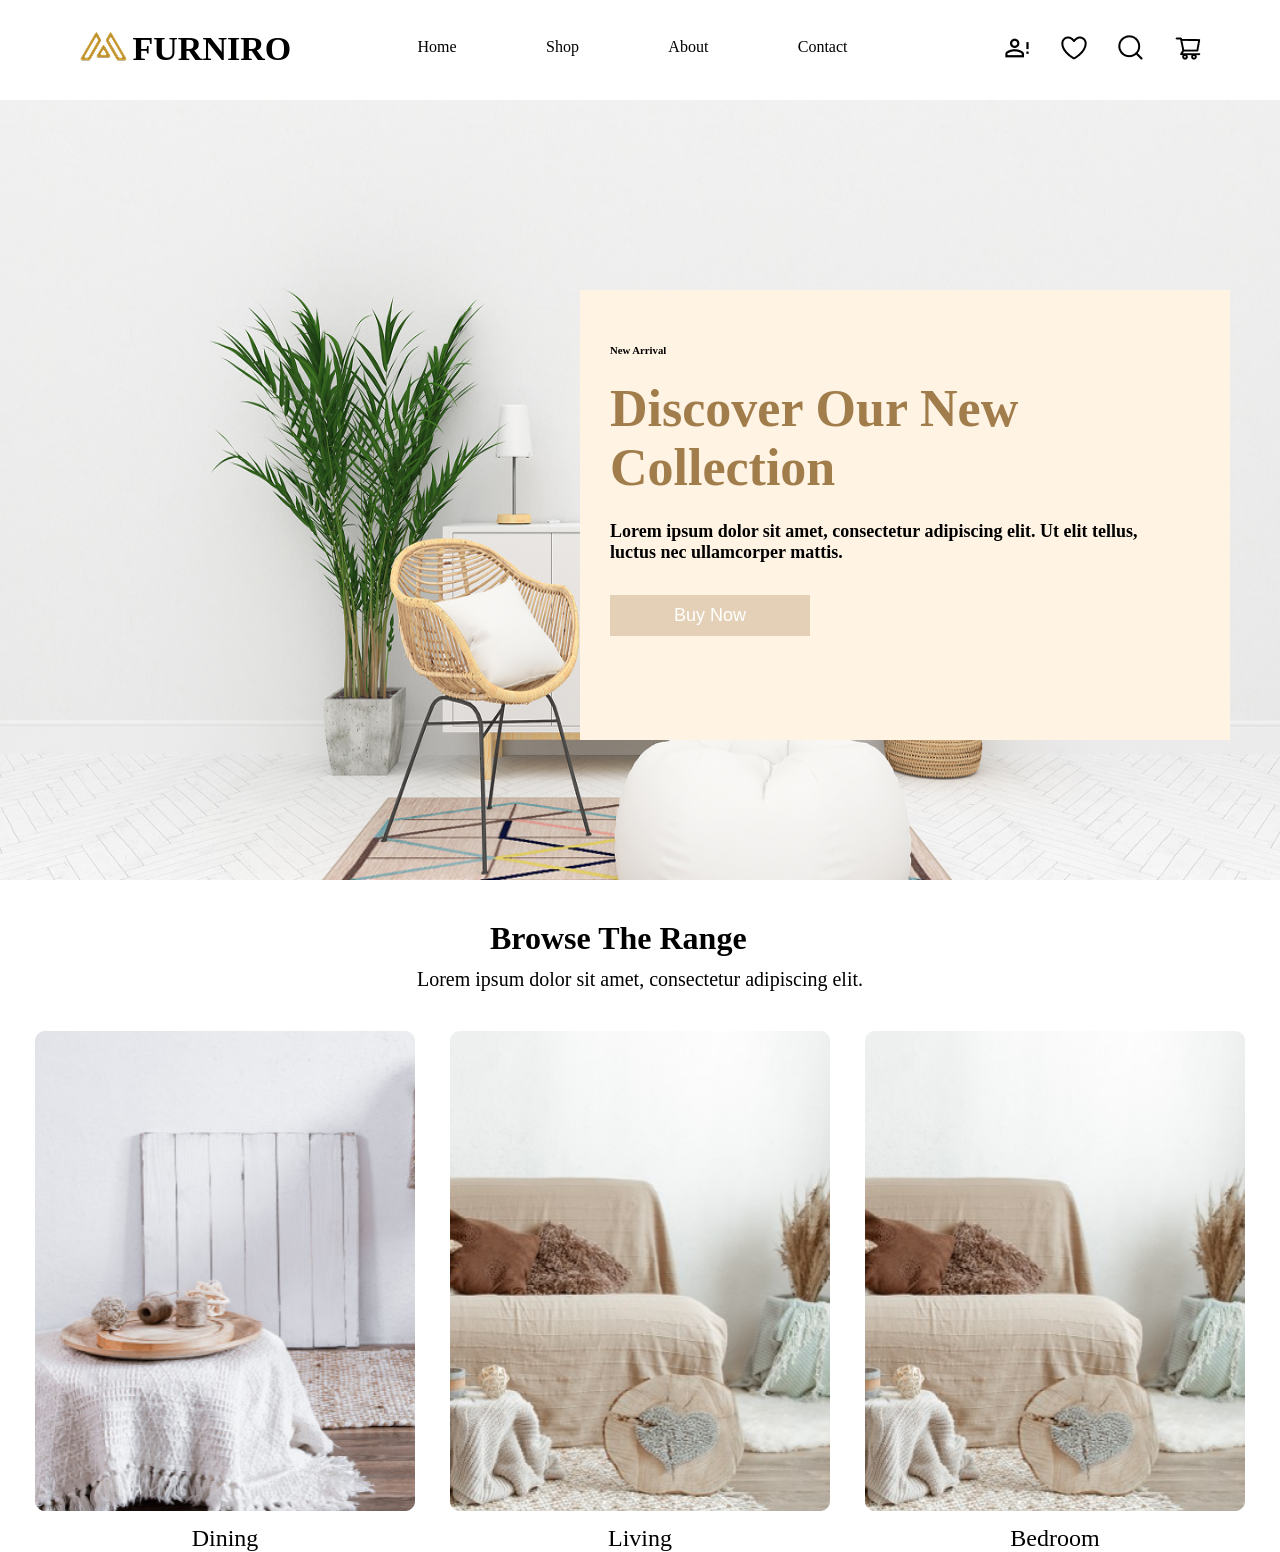
==== index.html @ bf7f3bc3 "E commerce website" ====
<!DOCTYPE html>
<html lang="en">
<head>
    <meta charset="UTF-8">
    <meta name="viewport" content="width=device-width, initial-scale=1.0">
    <title>E-Commerce Website</title>
    <link rel="stylesheet" href="./style.css">
    <script defer src="./app.js"></script>
</head>
<body>
    <header>
        <div class="header_container">
        <div class="header_div">
            <div class="header_logo">
                <img src="./images/header_logo.png" alt="logo">
            </div><!--header_logo-->
            <h3 class="header_text">FURNIRO</h3><!--header_text-->
        </div> <!--header_div-->
        <div class="header_ul">
            <ul class="header_ul">
                <li class="header_li">Home</li>
                <li class="header_li">Shop</li>
                <li class="header_li">About</li>
                <li class="header_li">Contact</li>
            </ul>
        </div><!--header_ul-->
        <div class="header_icon">
            <span><img src="./images/header_contact.png" alt="contact" class="icons"></span>
            <span><img src="./images/header_heart.png" alt="heart" class="icons"></span>
            <span><img src="./images/header_search.png" alt="search" class="icons"></span>
            <span><img src="./images/header_cart.png" alt="cart" class="icons"></span>
        </div><!--headericon-->
        </div><!--header_container-->
    </header>
    <div class="hero_container">
        <div class="hero_image">
            <img src="./images/hero_image.png" alt="hero_image" class="hero_img">
        </div>
        <div class="hero_container2">
            <div class="hero_text">
            <h6 class="hero_h6">New Arrival</h6>
            <h1 class="hero_h1">Discover Our New Collection</h1>
            <h3 class="hero_h3">Lorem ipsum dolor sit amet, consectetur adipiscing elit. Ut elit tellus, luctus nec ullamcorper mattis.</h3>
            <button class="hero_button">Buy Now</button>
        </div><!--hero_text-->
        </div><!--hero_container2-->
    </div>
    <div class="hero_text2">
    <h2 class="hero_h2">Browse The Range</h2>
    <p class="hero_p">Lorem ipsum dolor sit amet, consectetur adipiscing elit.</p>
    </div><!--hero_text2-->
    <div class="card_container">
        <div class="cards">
            <img src="./images/Mask Group.png" alt=""class="card">
            <div class="img_text">Dining</div>
        </div>
        <div class="cards">
            <img src="./images/Image-living room.png" alt="" class="card">
            <div class="img_text">Living</div>
        </div>
        <div class="cards">
            <img src="./images/Image-living room.png" alt="" class="card">
            <div class="img_text">Bedroom</div>
        </div>
    </div>
</body>
</html>
---- style.css ----
*{
    padding: 0px;
    margin: 0px;
    box-sizing: border-box;
}
/* header section */
.header_container{
    width: 100%;
    height: 100px;
    /* background-color: aqua; */
    display: flex;
    align-items: center;
    justify-content: space-around;

}
.header_div{
    width: 185px;
    height: 41px;
    display: flex;
    gap: 5px;
}
.header_logo{
    width: 50px;
    height: 32px;
}
.header_text{
    font-size: 34px;
    font-weight: bold;
}
.header_ul{
    width: 430px;
    height: 24px;
    display: flex;
    justify-content: space-between;
    list-style: none;
    font-size: 16px;
    cursor: pointer;
}
.header_icon{
    width: 200px;
    display: flex;
    justify-content: space-between;
}
.icons{
    width: 28px;
    height: 28px;
    cursor: pointer;
}
/* hero_section */
.hero_container{
    position: relative;
    width: 100%;
    height: 820px;
}
.hero_img{
    width: 100%;
    height: 780px;
    object-fit: fill;
}
.hero_container2{
    position: absolute;
    width: 650px;
    height: 450px;
    background-color: #FFF3E3;
    bottom: 180px;
    right: 50px;
}
.hero_text{
    width: 560px;
    height: 400px;
    display: flex;
    flex-direction: column;
    justify-content: space-evenly;
    padding: 30px;
}
.hero_h3{
    font-size: 3px;
    width: 559px;
    height: 127px;
}
.hero_h1{
    font-size: 52px;
    font-weight: bold;
    color: rgb(162, 125, 76);
}
.hero_h3{
    width: 530px;
    height: 51px;
    font-size: 18px;
}
.hero_button{
    width: 200px;
    padding: 10px;
    background-color: rgba(162, 125, 76,0.3);
    color: #FFF;
    font-size: 18px;
    border: none;

}
.hero_text2{
    display: flex;
    flex-direction: column;
    align-items: center;
    justify-content: center;
}
.hero_h2{
    width: 300px;
    height: 48px;
    font-size: 32px;
    font-weight: bold;
}
.hero_p{
    font-size: 20px;
}
/* card_section */
.card_container{
    display: flex;
    justify-content: space-evenly;
    padding-top: 40px;
}
.card{
    width: 380px;
    height: 480px;
}
.cards{
    text-align: center;
}
.img_text{
    margin-top: 10px;
    font-size: 24px;
    font-weight: lighter;
}
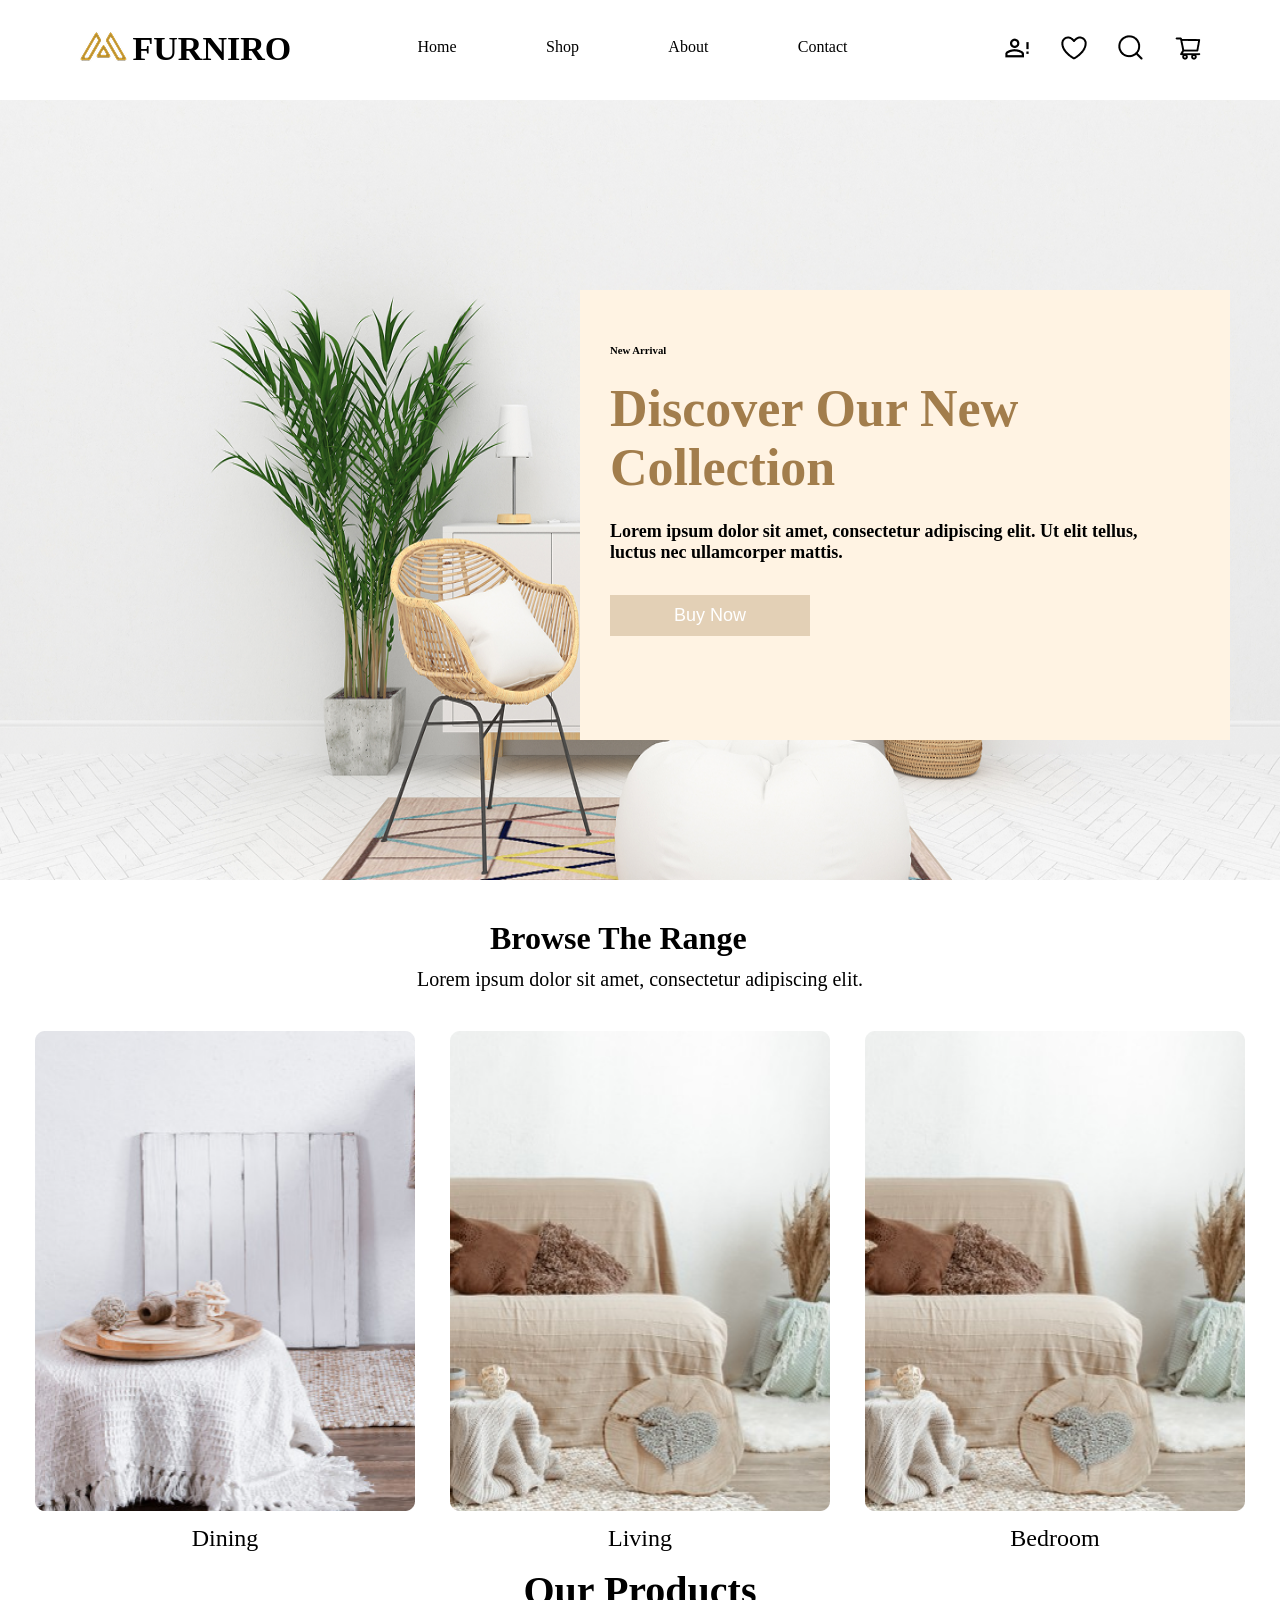
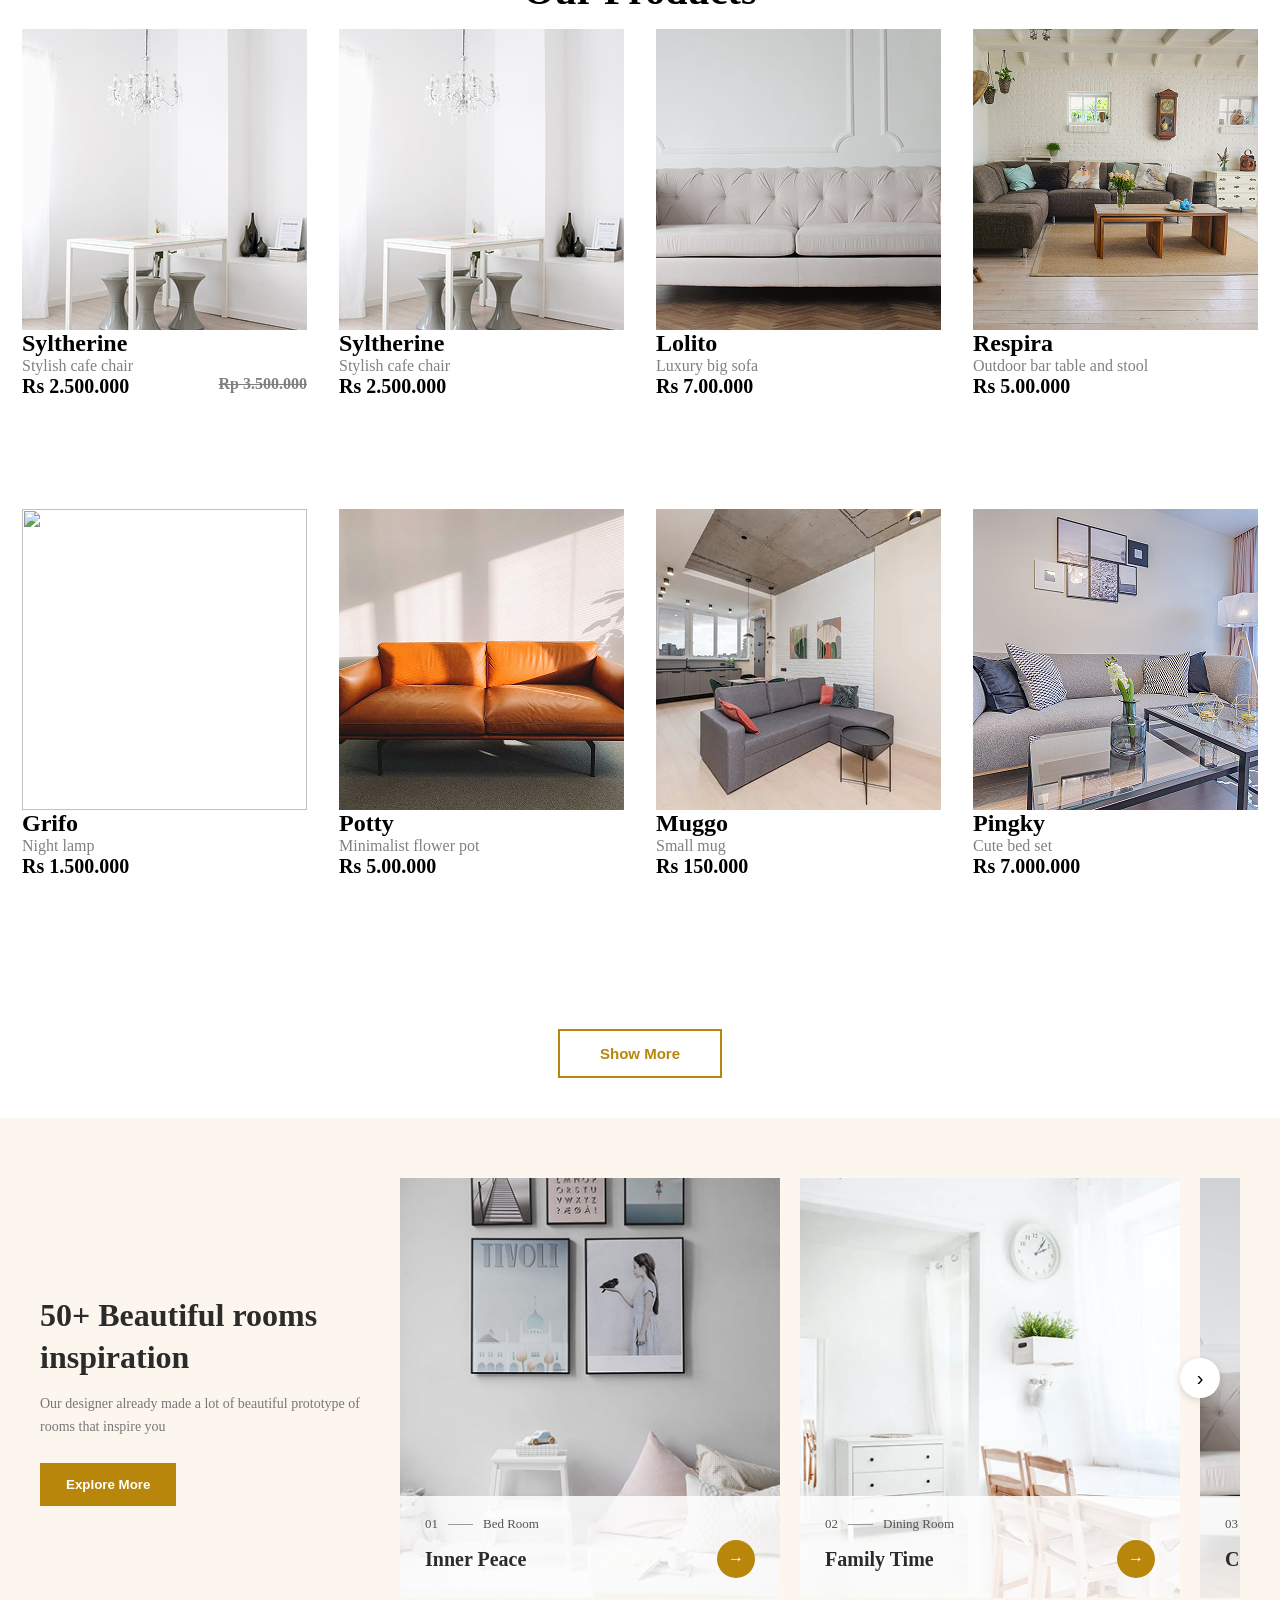
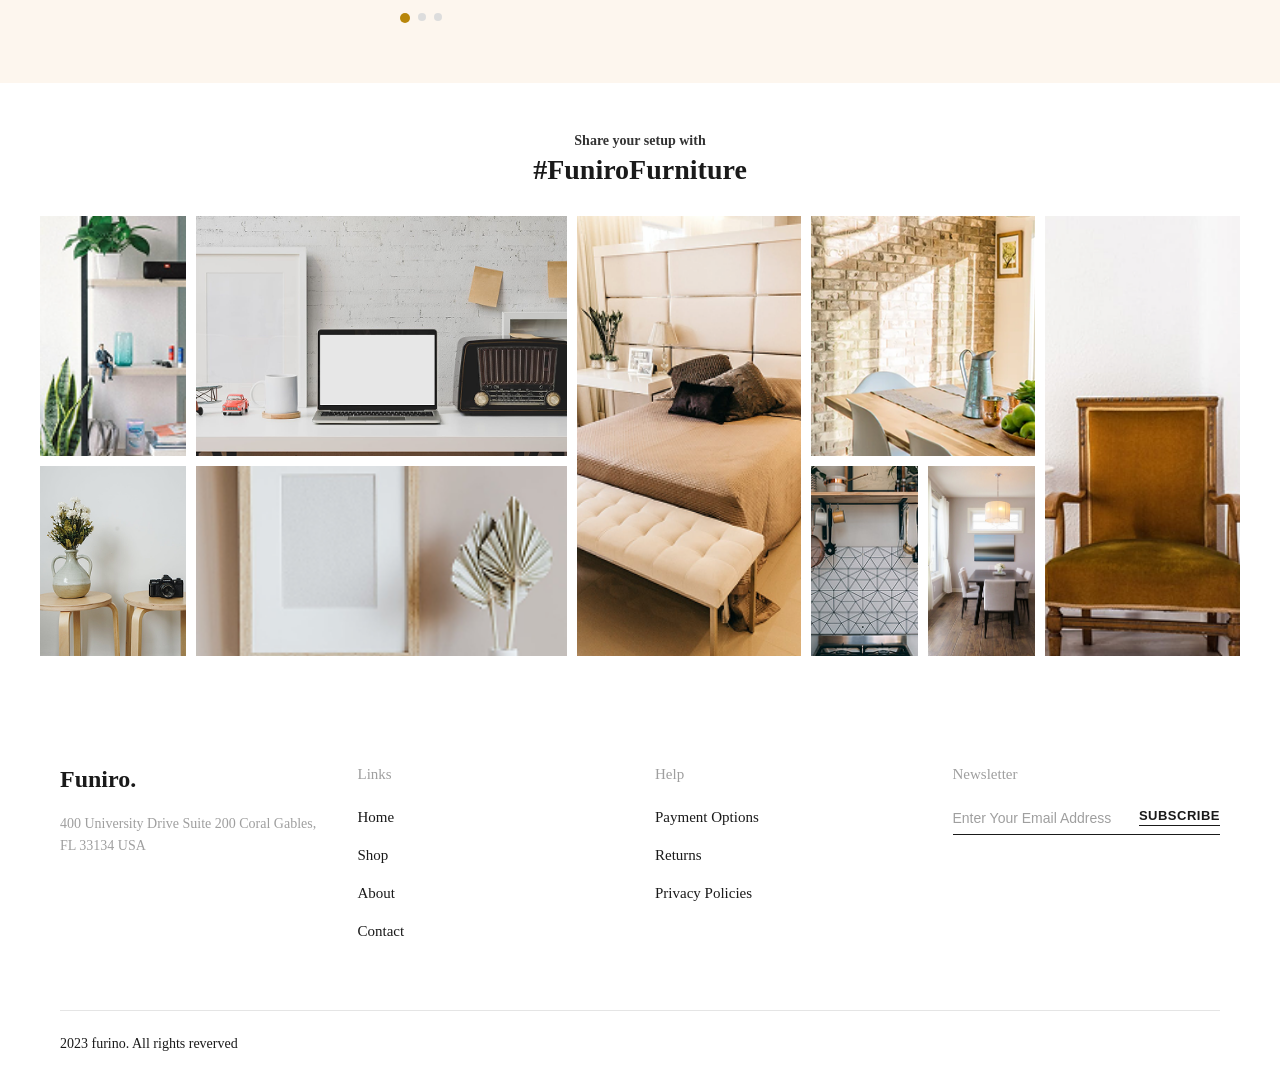
==== commit 16b76cdf: "E commerce website" ====
--- a/index.html
+++ b/index.html
@@ -1,35 +1,38 @@
 <!DOCTYPE html>
 <html lang="en">
+
 <head>
     <meta charset="UTF-8">
     <meta name="viewport" content="width=device-width, initial-scale=1.0">
     <title>E-Commerce Website</title>
     <link rel="stylesheet" href="./style.css">
+    <link rel="stylesheet" href="https://cdnjs.cloudflare.com/ajax/libs/font-awesome/7.3.0/css/all.min.css">
     <script defer src="./app.js"></script>
 </head>
+
 <body>
     <header>
         <div class="header_container">
-        <div class="header_div">
-            <div class="header_logo">
-                <img src="./images/header_logo.png" alt="logo">
-            </div><!--header_logo-->
-            <h3 class="header_text">FURNIRO</h3><!--header_text-->
-        </div> <!--header_div-->
-        <div class="header_ul">
-            <ul class="header_ul">
-                <li class="header_li">Home</li>
-                <li class="header_li">Shop</li>
-                <li class="header_li">About</li>
-                <li class="header_li">Contact</li>
-            </ul>
-        </div><!--header_ul-->
-        <div class="header_icon">
-            <span><img src="./images/header_contact.png" alt="contact" class="icons"></span>
-            <span><img src="./images/header_heart.png" alt="heart" class="icons"></span>
-            <span><img src="./images/header_search.png" alt="search" class="icons"></span>
-            <span><img src="./images/header_cart.png" alt="cart" class="icons"></span>
-        </div><!--headericon-->
+            <div class="header_div">
+                <div class="header_logo">
+                    <img src="./images/header_logo.png" alt="logo">
+                </div><!--header_logo-->
+                <h3 class="header_text">FURNIRO</h3><!--header_text-->
+            </div> <!--header_div-->
+            <div class="header_ul">
+                <ul class="header_ul">
+                    <li class="header_li">Home</li>
+                    <li class="header_li">Shop</li>
+                    <li class="header_li">About</li>
+                    <li class="header_li">Contact</li>
+                </ul>
+            </div><!--header_ul-->
+            <div class="header_icon">
+                <span><img src="./images/header_contact.png" alt="contact" class="icons"></span>
+                <span><img src="./images/header_heart.png" alt="heart" class="icons"></span>
+                <span><img src="./images/header_search.png" alt="search" class="icons"></span>
+                <span><img src="./images/header_cart.png" alt="cart" class="icons"></span>
+            </div><!--headericon-->
         </div><!--header_container-->
     </header>
     <div class="hero_container">
@@ -38,30 +41,175 @@
         </div>
         <div class="hero_container2">
             <div class="hero_text">
-            <h6 class="hero_h6">New Arrival</h6>
-            <h1 class="hero_h1">Discover Our New Collection</h1>
-            <h3 class="hero_h3">Lorem ipsum dolor sit amet, consectetur adipiscing elit. Ut elit tellus, luctus nec ullamcorper mattis.</h3>
-            <button class="hero_button">Buy Now</button>
-        </div><!--hero_text-->
+                <h6 class="hero_h6">New Arrival</h6>
+                <h1 class="hero_h1">Discover Our New Collection</h1>
+                <h3 class="hero_h3">Lorem ipsum dolor sit amet, consectetur adipiscing elit. Ut elit tellus, luctus nec
+                    ullamcorper mattis.</h3>
+                <button class="hero_button">Buy Now</button>
+            </div><!--hero_text-->
         </div><!--hero_container2-->
     </div>
     <div class="hero_text2">
-    <h2 class="hero_h2">Browse The Range</h2>
-    <p class="hero_p">Lorem ipsum dolor sit amet, consectetur adipiscing elit.</p>
+        <h2 class="hero_h2">Browse The Range</h2>
+        <p class="hero_p">Lorem ipsum dolor sit amet, consectetur adipiscing elit.</p>
     </div><!--hero_text2-->
     <div class="card_container">
         <div class="cards">
-            <img src="./images/Mask Group.png" alt=""class="card">
+            <img src="./images/Mask Group.png" alt="" class="cart">
             <div class="img_text">Dining</div>
         </div>
         <div class="cards">
-            <img src="./images/Image-living room.png" alt="" class="card">
+            <img src="./images/Image-living room.png" alt="" class="cart">
             <div class="img_text">Living</div>
         </div>
         <div class="cards">
-            <img src="./images/Image-living room.png" alt="" class="card">
+            <img src="./images/Image-living room.png" alt="" class="cart">
             <div class="img_text">Bedroom</div>
         </div>
     </div>
+    <h2 class="product">Our Products</h2>
+    <div class="product_container" id="products"> </div>
+    <div class="show_more_wrapper">
+        <button class="show_more_btn" id="showMoreBtn">Show More</button>
+    </div>
+    <!-- Room section -->
+    <section class="rooms_section">
+        <div class="rooms_container">
+            <div class="rooms_text">
+                <h1>50+ Beautiful rooms inspiration</h1>
+                <p>Our designer already made a lot of beautiful prototype of rooms that inspire you</p>
+                <button class="explore_btn">Explore More</button>
+            </div>
+            <div class="rooms_slider">
+                <div class="slider_track" id="sliderTrack">
+                    <div class="slide">
+                        <img src="./images/room1.png" alt="Bed Room">
+                        <div class="slide_caption">
+                            <div class="caption_top">
+                                <span class="caption_num">01</span>
+                                <span class="caption_line"></span>
+                                <span class="caption_type">Bed Room</span>
+                            </div>
+                            <div class="caption_bottom">
+                                <h3>Inner Peace</h3>
+                                <button class="arrow_btn">&#8594;</button>
+                            </div>
+                        </div>
+                    </div>
+                    <div class="slide">
+                        <img src="./images/room2.png" alt="Dining Room">
+                        <div class="slide_caption">
+                            <div class="caption_top">
+                                <span class="caption_num">02</span>
+                                <span class="caption_line"></span>
+                                <span class="caption_type">Dining Room</span>
+                            </div>
+                            <div class="caption_bottom">
+                                <h3>Family Time</h3>
+                                <button class="arrow_btn">&#8594;</button>
+                            </div>
+                        </div>
+                    </div>
+                    <div class="slide">
+                        <img src="./images/P_item3.png" alt="Living Room">
+                        <div class="slide_caption">
+                            <div class="caption_top">
+                                <span class="caption_num">03</span>
+                                <span class="caption_line"></span>
+                                <span class="caption_type">Living Room</span>
+                            </div>
+                            <div class="caption_bottom">
+                                <h3>Cozy Corner</h3>
+                                <button class="arrow_btn">&#8594;</button>
+                            </div>
+                        </div>
+                    </div>
+                </div>
+                <button class="slider_next_btn" id="sliderNextBtn">&#8250;</button>
+                <div class="slider_dots" id="sliderDots"></div>
+            </div>
+        </div>
+    </section>
+    <!-- gallery section -->
+<section class="gallery_section">
+    <div class="gallery_heading">
+        <p>Share your setup with</p>
+        <h2>#FuniroFurniture</h2>
+    </div>
+
+    <div class="gallery_grid">
+        <div class="g_item" style="grid-area: shelf;">
+            <img src="./images/g1.png" alt="Shelf">
+        </div>
+        <div class="g_item" style="grid-area: desk;">
+            <img src="./images/g2.png" alt="Desk setup">
+        </div>
+        <div class="g_item" style="grid-area: dining;">
+            <img src="./images/g3.png" alt="Dining room">
+        </div>
+        <div class="g_item" style="grid-area: bedroom;">
+            <img src="./images/g4.png" alt="Bedroom">
+        </div>
+        <div class="g_item" style="grid-area: brick;">
+            <img src="./images/g5.png" alt="Brick wall dining">
+        </div>
+        <div class="g_item" style="grid-area: chair;">
+            <img src="./images/g6.png" alt="Chair">
+        </div>
+        <div class="g_item" style="grid-area: vase;">
+            <img src="./images/g7.png" alt="Vase and stools">
+        </div>
+        <div class="g_item" style="grid-area: frame;">
+            <img src="./images/g8.png" alt="Frame">
+        </div>
+        <div class="g_item" style="grid-area: kitchen;">
+            <img src="./images/g9.png" alt="Kitchen tiles">
+        </div>
+    </div>
+</section>
+<!-- footer -->
+ <footer class="site_footer">
+    <div class="footer_container">
+
+        <div class="footer_col footer_brand">
+            <h2>Funiro.</h2>
+            <p>400 University Drive Suite 200 Coral Gables,<br>FL 33134 USA</p>
+        </div>
+
+        <div class="footer_col">
+            <h4>Links</h4>
+            <ul>
+                <li><a href="#">Home</a></li>
+                <li><a href="#">Shop</a></li>
+                <li><a href="#">About</a></li>
+                <li><a href="#">Contact</a></li>
+            </ul>
+        </div>
+
+        <div class="footer_col">
+            <h4>Help</h4>
+            <ul>
+                <li><a href="#">Payment Options</a></li>
+                <li><a href="#">Returns</a></li>
+                <li><a href="#">Privacy Policies</a></li>
+            </ul>
+        </div>
+
+        <div class="footer_col footer_newsletter">
+            <h4>Newsletter</h4>
+            <div class="newsletter_input">
+                <input type="email" placeholder="Enter Your Email Address">
+                <button type="submit">SUBSCRIBE</button>
+            </div>
+        </div>
+
+    </div>
+
+    <hr class="footer_divider">
+
+    <div class="footer_bottom">
+        <p>2023 furino. All rights reverved</p>
+    </div>
+</footer>
 </body>
 </html>
--- a/style.css
+++ b/style.css
@@ -118,8 +118,12 @@
     justify-content: space-evenly;
     padding-top: 40px;
 }
+.cart{
+    width: 380px;
+    height: 480px;
+}
 .card{
-    width: 380px;
+    width: 285px;
     height: 480px;
 }
 .cards{
@@ -129,4 +133,466 @@
     margin-top: 10px;
     font-size: 24px;
     font-weight: lighter;
+}
+/* product */
+.product_container{
+    width: 1236px;
+    margin: auto;
+    display: flex;
+    flex-wrap: wrap;
+    justify-content: space-between;
+}
+.product{
+    text-align: center;
+    font-size: 40px;
+    font-weight: bold;
+    margin: 15px;
+}
+.product_items{
+    width: 285px;
+    height: 446px;
+}
+.item_img{
+    width: 285px;
+    height: 301px;
+}
+.item_h3{
+    font-size: 24px;
+    font-weight: bold;
+}
+.item_p{
+    font-size: 16px;
+    color: gray;
+}
+.price{
+    display: flex;
+    justify-content: space-between;
+}
+.show_price{
+    font-size: 20px;
+    font-weight: bolder;
+}
+.hide_price{
+    font-size: 16px;
+    color: gray;
+    text-decoration: line-through;
+}
+.img_wrapper {
+    position: relative;
+    overflow: hidden;
+}
+
+.item_img {
+    width: 100%;
+    display: block;
+}
+
+.overlay {
+    position: absolute;
+    top: 0;
+    left: 0;
+    width: 100%;
+    height: 100%;
+    background: rgba(0, 0, 0, 0.55);
+    display: flex;
+    flex-direction: column;
+    align-items: center;
+    justify-content: center;
+    gap: 15px;
+
+    opacity: 0;
+    visibility: hidden;
+    transition: all 0.3s ease;
+}
+
+.img_wrapper:hover .overlay {
+    opacity: 1;
+    visibility: visible;
+}
+
+.cart_btn {
+    background: #fff;
+    color: #b8860b;
+    border: none;
+    padding: 12px 30px;
+    font-weight: bold;
+    cursor: pointer;
+}
+
+.icons_row {
+    display: flex;
+    gap: 20px;
+    color: #fff;
+    font-size: 14px;
+}
+
+.icons_row span {
+    cursor: pointer;
+    display: flex;
+    align-items: center;
+    gap: 5px;
+}
+.show_more_wrapper {
+    display: flex;
+    justify-content: center;
+    margin: 40px 0;
+}
+
+.show_more_btn {
+    background: transparent;
+    border: 2px solid #b8860b;
+    color: #b8860b;
+    padding: 14px 40px;
+    font-weight: bold;
+    font-size: 15px;
+    cursor: pointer;
+    transition: all 0.3s ease;
+}
+
+.show_more_btn:hover {
+    background: #b8860b;
+    color: #fff;
+}
+/* room section */
+.rooms_section {
+    background: #fdf6ee;
+    padding: 60px 0;
+    overflow: hidden;
+}
+
+.rooms_container {
+    display: flex;
+    align-items: center;
+    gap: 40px;
+    max-width: 1300px;
+    margin: 0 auto;
+    padding: 0 40px;
+}
+
+/* ---------- Left Text ---------- */
+.rooms_text {
+    flex: 0 0 320px;
+}
+
+.rooms_text h1 {
+    font-size: 32px;
+    font-weight: 700;
+    color: #2b2b2b;
+    line-height: 1.3;
+    margin-bottom: 15px;
+}
+
+.rooms_text p {
+    color: #777;
+    font-size: 14px;
+    line-height: 1.6;
+    margin-bottom: 25px;
+}
+
+.explore_btn {
+    background: #b8860b;
+    color: #fff;
+    border: none;
+    padding: 14px 26px;
+    font-weight: bold;
+    cursor: pointer;
+    transition: 0.3s ease;
+}
+
+.explore_btn:hover {
+    background: #a3760a;
+}
+
+/* ---------- Slider ---------- */
+.rooms_slider {
+    position: relative;
+    flex: 1;
+    overflow: hidden;
+}
+
+.slider_track {
+    display: flex;
+    gap: 20px;
+    transition: transform 0.4s ease;
+}
+
+.slide {
+    position: relative;
+    flex: 0 0 380px;
+    height: 420px;
+    overflow: hidden;
+}
+
+.slide img {
+    width: 100%;
+    height: 100%;
+    object-fit: cover;
+    display: block;
+}
+
+/* caption overlay only on first slide by default (matching design) */
+.slide_caption {
+    position: absolute;
+    bottom: 0;
+    left: 0;
+    width: 100%;
+    background: rgba(255, 255, 255, 0.85);
+    padding: 20px 25px;
+}
+
+.caption_top {
+    display: flex;
+    align-items: center;
+    gap: 10px;
+    margin-bottom: 8px;
+    font-size: 13px;
+    color: #555;
+}
+
+.caption_line {
+    width: 25px;
+    height: 1px;
+    background: #999;
+    display: inline-block;
+}
+
+.caption_bottom {
+    display: flex;
+    align-items: center;
+    justify-content: space-between;
+}
+
+.caption_bottom h3 {
+    font-size: 20px;
+    font-weight: 700;
+    color: #2b2b2b;
+}
+
+.arrow_btn {
+    background: #b8860b;
+    color: #fff;
+    border: none;
+    width: 38px;
+    height: 38px;
+    border-radius: 50%;
+    cursor: pointer;
+    font-size: 16px;
+}
+
+/* ---------- Next Button ---------- */
+.slider_next_btn {
+    position: absolute;
+    top: 45%;
+    right: 20px;
+    transform: translateY(-50%);
+    background: #fff;
+    border: none;
+    width: 40px;
+    height: 40px;
+    border-radius: 50%;
+    font-size: 20px;
+    cursor: pointer;
+    box-shadow: 0 2px 8px rgba(0,0,0,0.15);
+    z-index: 5;
+}
+
+/* ---------- Dots ---------- */
+.slider_dots {
+    display: flex;
+    gap: 8px;
+    margin-top: 15px;
+}
+
+.dot {
+    width: 8px;
+    height: 8px;
+    border-radius: 50%;
+    background: #ddd;
+    cursor: pointer;
+}
+
+.dot.active {
+    background: #b8860b;
+    width: 10px;
+    height: 10px;
+}
+
+@media (max-width: 900px) {
+    .rooms_container {
+        flex-direction: column;
+    }
+    .rooms_text {
+        flex: none;
+        text-align: center;
+    }
+}
+/* gallery sectionn */
+.gallery_section {
+    padding: 50px 40px;
+    max-width: 1300px;
+    margin: 0 auto;
+}
+
+.gallery_heading {
+    text-align: center;
+    margin-bottom: 30px;
+}
+
+.gallery_heading p {
+    font-weight: bold;
+    color: #333;
+    font-size: 14px;
+    margin-bottom: 5px;
+}
+
+.gallery_heading h2 {
+    font-size: 28px;
+    font-weight: 800;
+    color: #1a1a1a;
+}
+
+.gallery_grid {
+    display: grid;
+    grid-template-columns: 0.75fr 1.9fr 1.15fr 0.55fr 0.55fr 1fr;
+    grid-template-rows: 240px 190px;
+    grid-template-areas:
+        "shelf desk dining bedroom bedroom brick"
+        "chair vase  dining frame   kitchen brick";
+    gap: 10px;
+}
+
+.g_item {
+    overflow: hidden;
+    width: 100%;
+    height: 100%;
+}
+
+.g_item img {
+    width: 100%;
+    height: 100%;
+    object-fit: cover;
+    display: block;
+    transition: transform 0.3s ease;
+}
+
+.g_item:hover img {
+    transform: scale(1.05);
+}
+/* footer */
+.site_footer {
+    background: #fff;
+    padding: 60px 60px 30px;
+    max-width: 1400px;
+    margin: 0 auto;
+}
+
+.footer_container {
+    display: flex;
+    justify-content: space-between;
+    flex-wrap: wrap;
+    gap: 30px;
+}
+
+.footer_col {
+    flex: 1;
+    min-width: 200px;
+}
+
+.footer_brand h2 {
+    font-size: 24px;
+    font-weight: 700;
+    color: #1a1a1a;
+    margin-bottom: 20px;
+}
+
+.footer_brand p {
+    color: #9f9f9f;
+    font-size: 14px;
+    line-height: 1.6;
+}
+
+.footer_col h4 {
+    color: #9f9f9f;
+    font-size: 15px;
+    font-weight: 500;
+    margin-bottom: 25px;
+}
+
+.footer_col ul {
+    list-style: none;
+    padding: 0;
+    margin: 0;
+}
+
+.footer_col ul li {
+    margin-bottom: 20px;
+}
+
+.footer_col ul li a {
+    color: #1a1a1a;
+    text-decoration: none;
+    font-size: 15px;
+    font-weight: 500;
+    transition: color 0.3s ease;
+}
+
+.footer_col ul li a:hover {
+    color: #b8860b;
+}
+
+/* ---------- Newsletter ---------- */
+.newsletter_input {
+    display: flex;
+    align-items: flex-end;
+    gap: 10px;
+    border-bottom: 1px solid #1a1a1a;
+    padding-bottom: 8px;
+}
+
+.newsletter_input input {
+    border: none;
+    outline: none;
+    font-size: 14px;
+    color: #1a1a1a;
+    flex: 1;
+    background: transparent;
+}
+
+.newsletter_input input::placeholder {
+    color: #9f9f9f;
+}
+
+.newsletter_input button {
+    background: none;
+    border: none;
+    border-bottom: 1px solid #1a1a1a;
+    font-size: 13px;
+    font-weight: 600;
+    letter-spacing: 0.5px;
+    color: #1a1a1a;
+    cursor: pointer;
+    padding-bottom: 2px;
+    white-space: nowrap;
+}
+
+/* ---------- Divider & Bottom ---------- */
+.footer_divider {
+    border: none;
+    border-top: 1px solid #e5e5e5;
+    margin: 50px 0 25px;
+}
+
+.footer_bottom p {
+    color: #1a1a1a;
+    font-size: 14px;
+}
+
+/* ---------- Responsive ---------- */
+@media (max-width: 768px) {
+    .footer_container {
+        flex-direction: column;
+    }
+    .site_footer {
+        padding: 40px 25px 20px;
+    }
 }
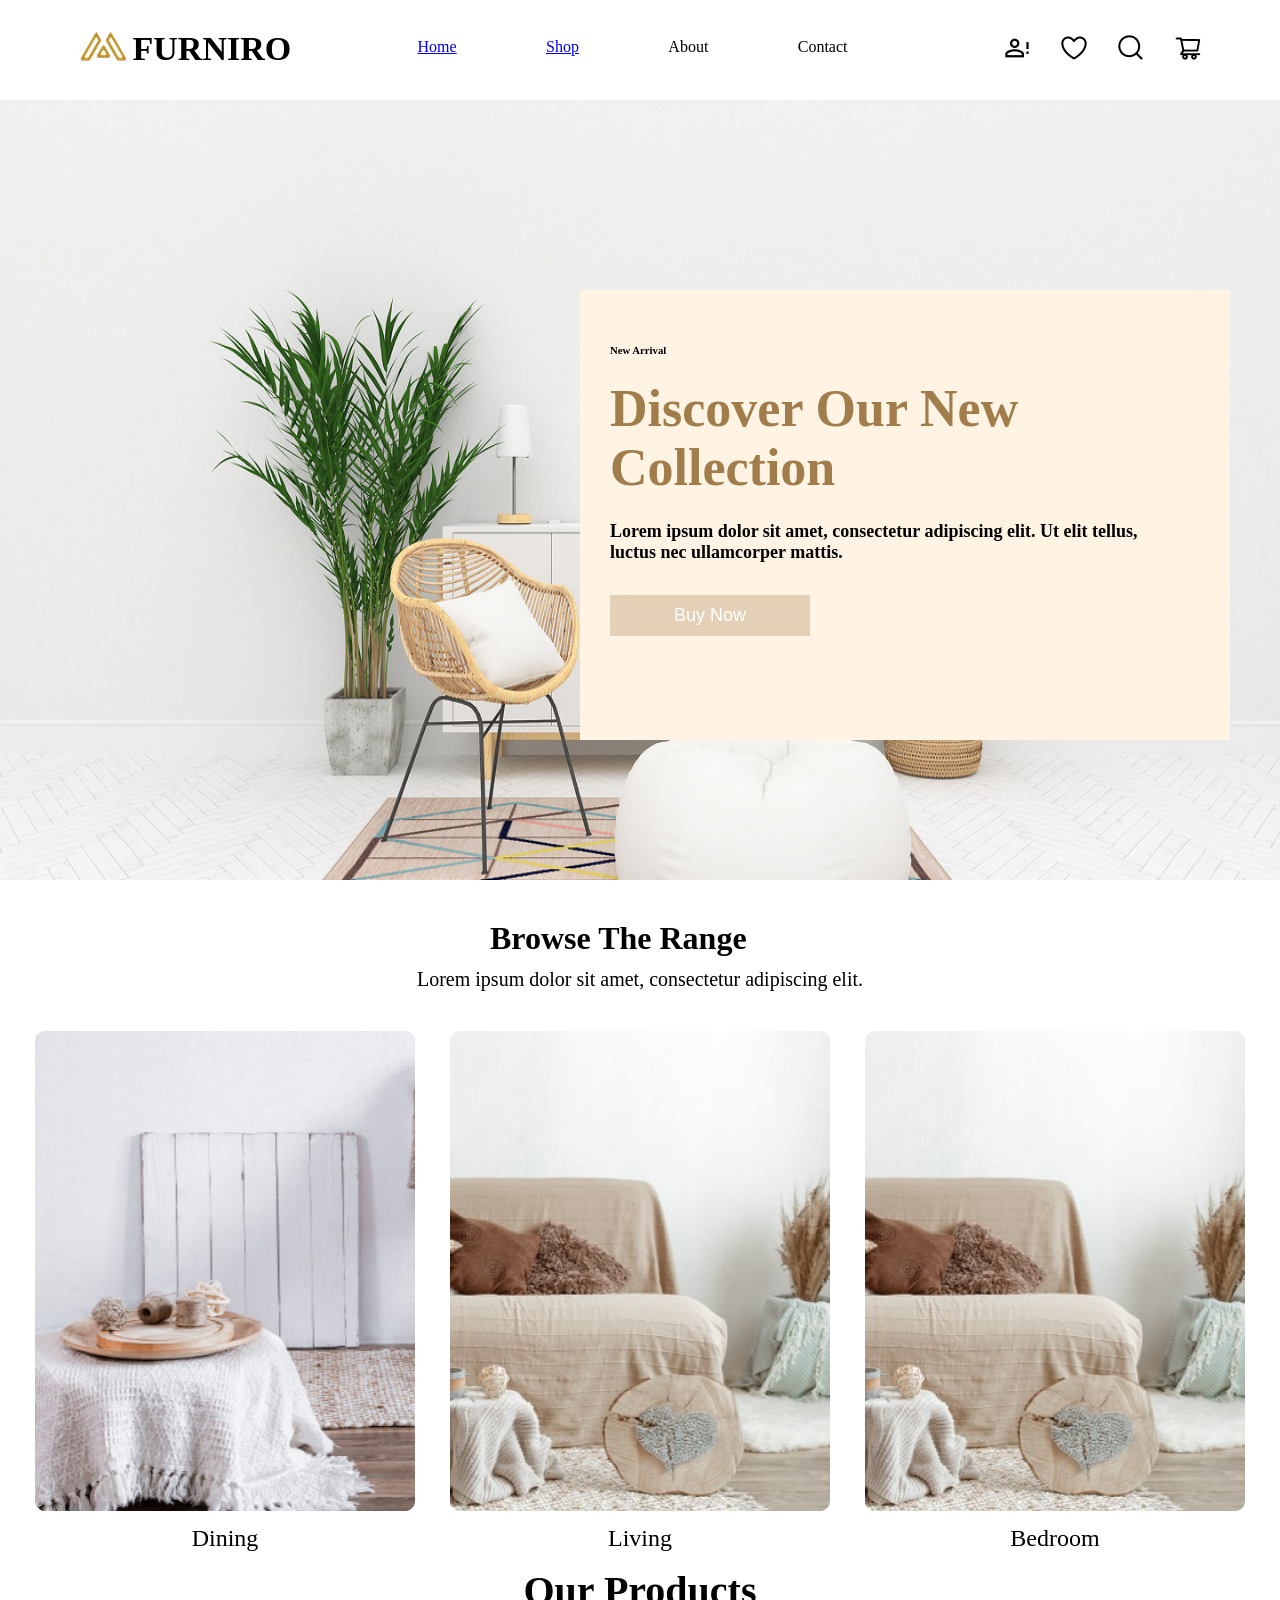
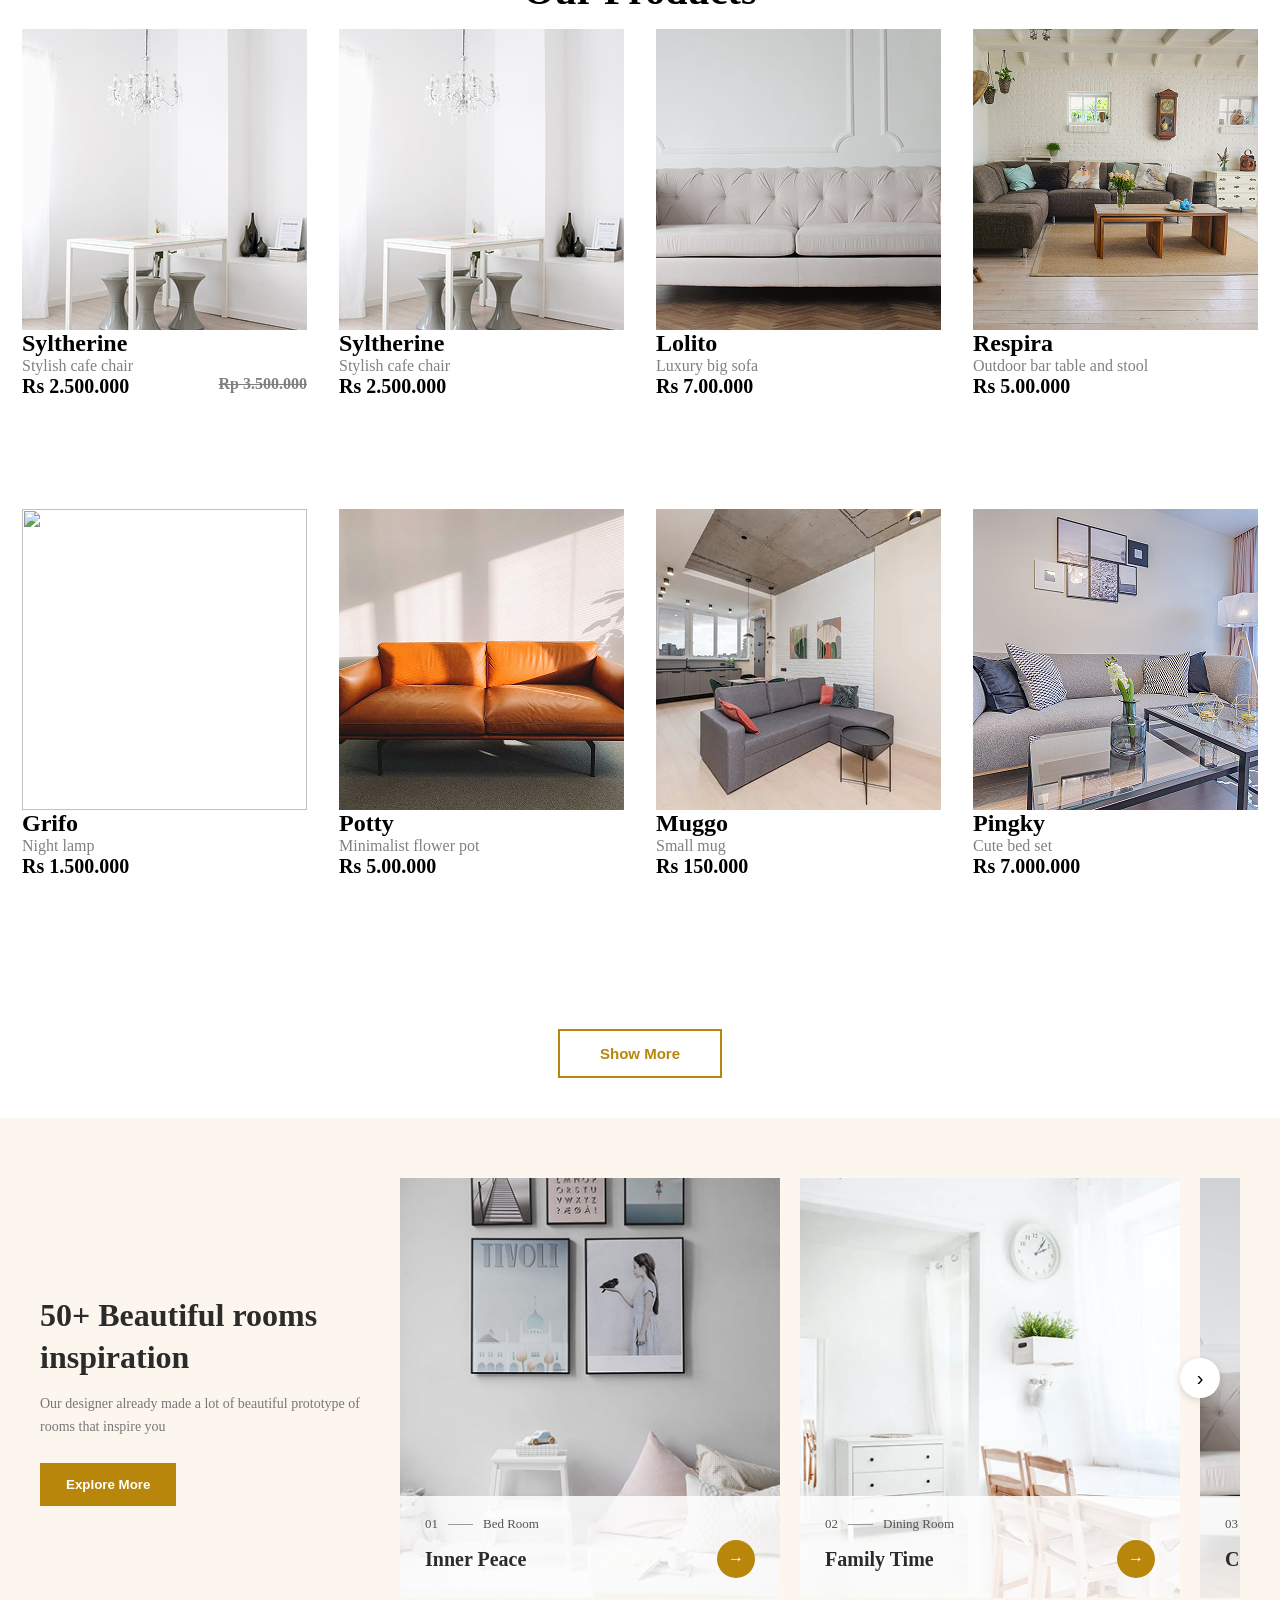
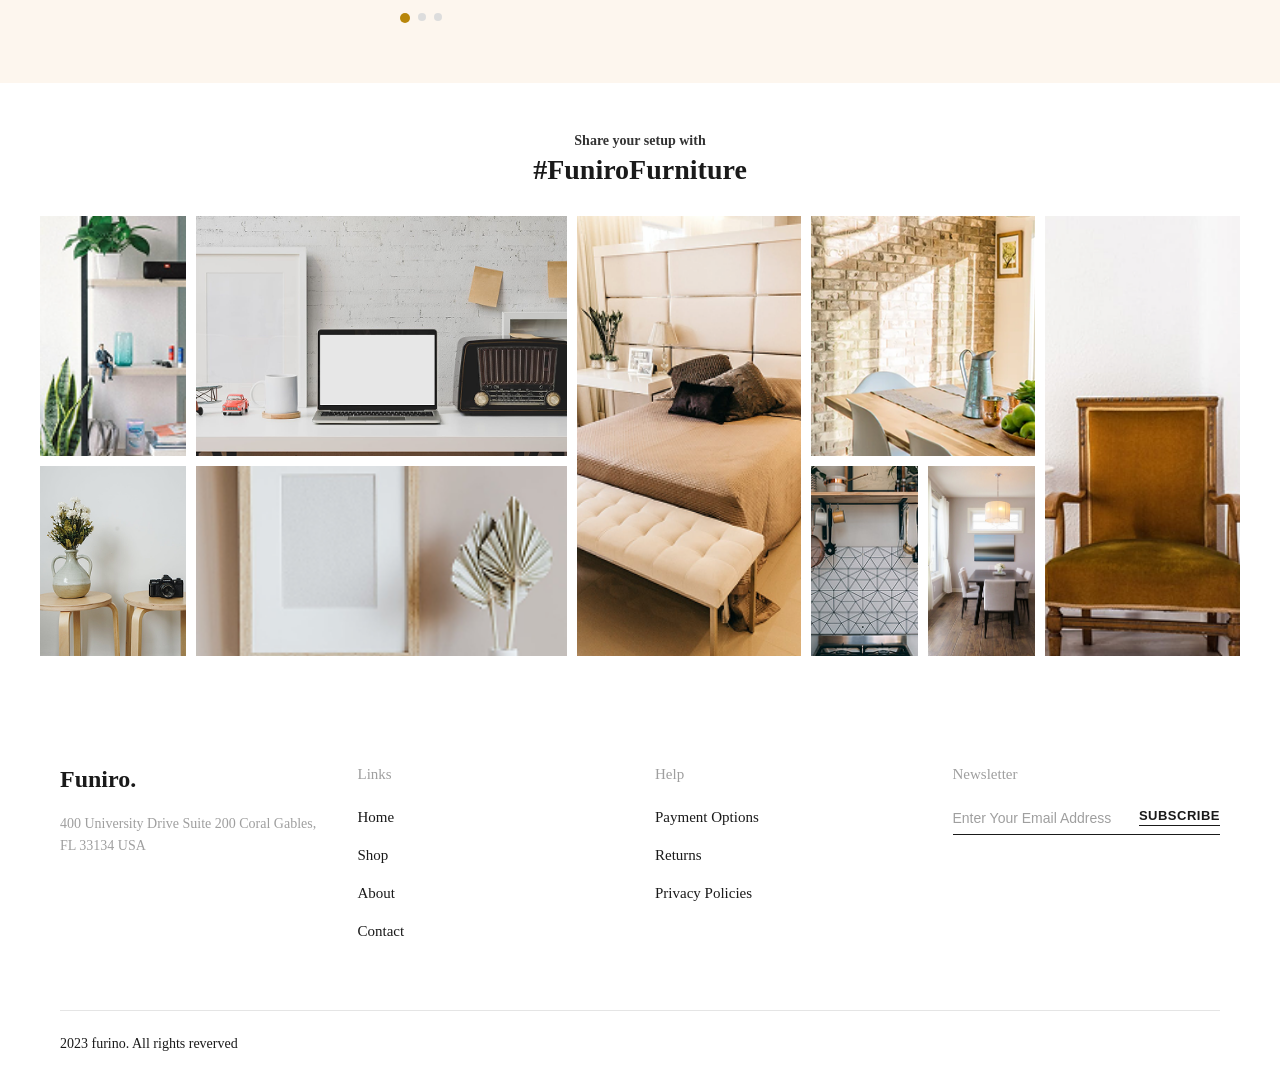
==== commit 0822e4a7: "e commerce" ====
--- a/index.html
+++ b/index.html
@@ -21,8 +21,8 @@
             </div> <!--header_div-->
             <div class="header_ul">
                 <ul class="header_ul">
-                    <li class="header_li">Home</li>
-                    <li class="header_li">Shop</li>
+                    <li class="header_li"><a href="./index.html">Home</a></li>
+                    <li class="header_li"><a href="./shop.html">Shop</a></li>
                     <li class="header_li">About</li>
                     <li class="header_li">Contact</li>
                 </ul>
--- a/style.css
+++ b/style.css
@@ -136,6 +136,14 @@
 }
 /* product */
 .product_container{
+    width: 1236px;
+    margin: auto;
+    display: flex;
+    flex-wrap: wrap;
+    justify-content: space-between;
+}
+.shop_container{
+    padding-top: 30px;
     width: 1236px;
     margin: auto;
     display: flex;
@@ -595,4 +603,226 @@
     .site_footer {
         padding: 40px 25px 20px;
     }
+}
+/* shop_page */
+/* Banner Section */
+.banner {
+  width: 100%;
+  height: 316px;
+  background-image: url("./images/shop1.png");
+  background-size: cover;
+  background-position: center;
+  position: relative;
+  display: flex;
+  align-items: center;
+  justify-content: center;
+  text-align: center;
+}
+
+/* Dim overlay on top of image */
+.overlay {
+  position: absolute;
+  top: 0;
+  left: 0;
+  width: 100%;
+  height: 100%;
+  background-color: rgba(0, 0, 0, 0.4); 
+  z-index: 1;
+}
+
+/* Text on top */
+.banner-text {
+  position: relative;
+  z-index: 2; 
+}
+
+.banner-text h1 {
+  font-size: 40px;
+  font-weight: bold;
+  color: #ffffff; 
+  margin-bottom: 10px;
+}
+
+.banner-text p {
+  font-size: 15px;
+  color: #eeeeee;
+}
+
+.banner-text a {
+  color: #ffffff;
+  font-weight: bold;
+  text-decoration: none;
+}
+
+.banner-text span {
+  color: #cccccc;
+}
+/* banner2 */
+/* Toolbar container */
+.toolbar {
+  width: 100%;
+  background-color: #f6ede4; /* light peach/cream background */
+  padding: 25px 40px;
+  display: flex;
+  align-items: center;
+  justify-content: space-between;
+}
+ 
+/* Left side */
+.left-side {
+  display: flex;
+  align-items: center;
+  gap: 18px;
+}
+ 
+.filter {
+  display: flex;
+  align-items: center;
+  gap: 8px;
+  font-weight: bold;
+  font-size: 15px;
+  color: #1a1a1a;
+  cursor: pointer;
+}
+ 
+.filter .icon {
+  font-size: 16px;
+}
+ 
+.icon-box {
+  font-size: 15px;
+  color: #1a1a1a;
+  cursor: pointer;
+}
+ 
+/* vertical line divider */
+.divider {
+  width: 1px;
+  height: 22px;
+  background-color: #c9c2b8;
+  display: inline-block;
+}
+ 
+.results-text {
+  font-size: 14px;
+  color: #333333;
+}
+ 
+/* Right side */
+.right-side {
+  display: flex;
+  align-items: center;
+  gap: 25px;
+}
+ 
+.dropdown-group {
+  display: flex;
+  align-items: center;
+  gap: 10px;
+}
+ 
+.label {
+  font-weight: bold;
+  font-size: 14px;
+  color: #1a1a1a;
+}
+ 
+.dropdown {
+  border: none;
+  background: transparent;
+  font-size: 14px;
+  color: #9a9a9a;
+  outline: none;
+  cursor: pointer;
+  padding: 8px 10px;
+}
+ 
+/* white box style for "Short by" dropdown */
+.white-box {
+  background-color: #ffffff;
+  border-radius: 4px;
+  padding: 10px 16px;
+  color: #9a9a9a;
+  min-width: 140px;
+}
+/* Pagination */
+.pagination {
+  display: flex;
+  justify-content: center;
+  align-items: center;
+  gap: 16px;
+  padding: 40px 0 60px 0;
+}
+
+.page-btn {
+  width: 48px;
+  height: 48px;
+  border: none;
+  border-radius: 6px;
+  background-color: #f9f1e7; /* light cream box */
+  color: #1a1a1a;
+  font-size: 15px;
+  font-weight: 500;
+  cursor: pointer;
+  display: flex;
+  align-items: center;
+  justify-content: center;
+  transition: background-color 0.2s ease;
+}
+
+.page-btn:hover {
+  background-color: #eadfd0;
+}
+
+/* Active/current page number */
+.page-btn.active {
+  background-color: #b88a44; /* golden/brown */
+  color: #ffffff;
+}
+
+/* "Next" button is wider than number boxes */
+.page-btn.next-btn {
+  width: auto;
+  padding: 0 22px;
+}
+/* Features strip */
+.features {
+  display: flex;
+  justify-content: center;
+  align-items: center;
+  gap: 70px;
+  background-color: #f9f1e7;
+  padding: 40px 30px;
+  flex-wrap: wrap;
+}
+
+.feature-item {
+  display: flex;
+  align-items: center;
+  gap: 18px;
+}
+
+.feature-icon {
+  width: 48px;
+  height: 48px;
+  object-fit: contain;
+  flex-shrink: 0;
+}
+
+.feature-text h4 {
+  font-size: 17px;
+  font-weight: 700;
+  color: #1a1a1a;
+  margin-bottom: 4px;
+}
+
+.feature-text p {
+  font-size: 14px;
+  color: #898989;
+}
+
+@media (max-width: 768px) {
+  .features {
+    gap: 30px;
+  }
 }
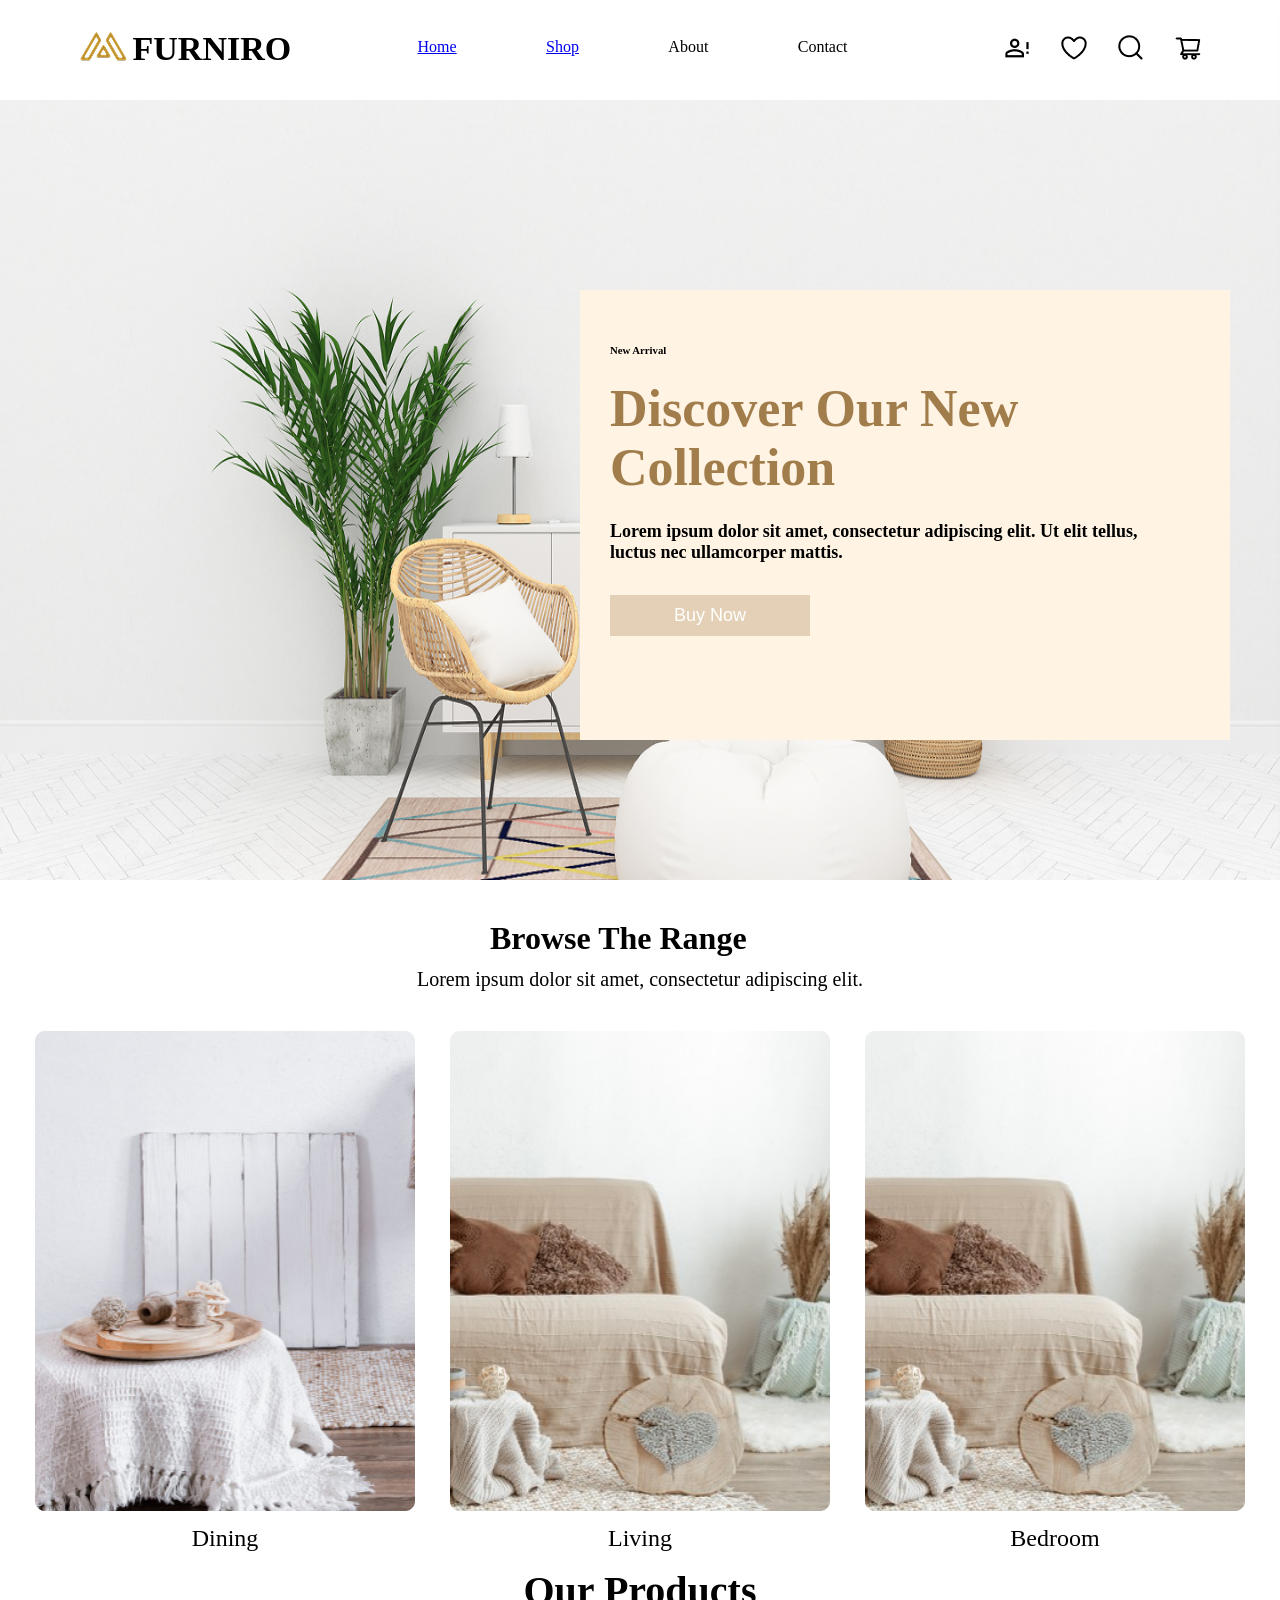
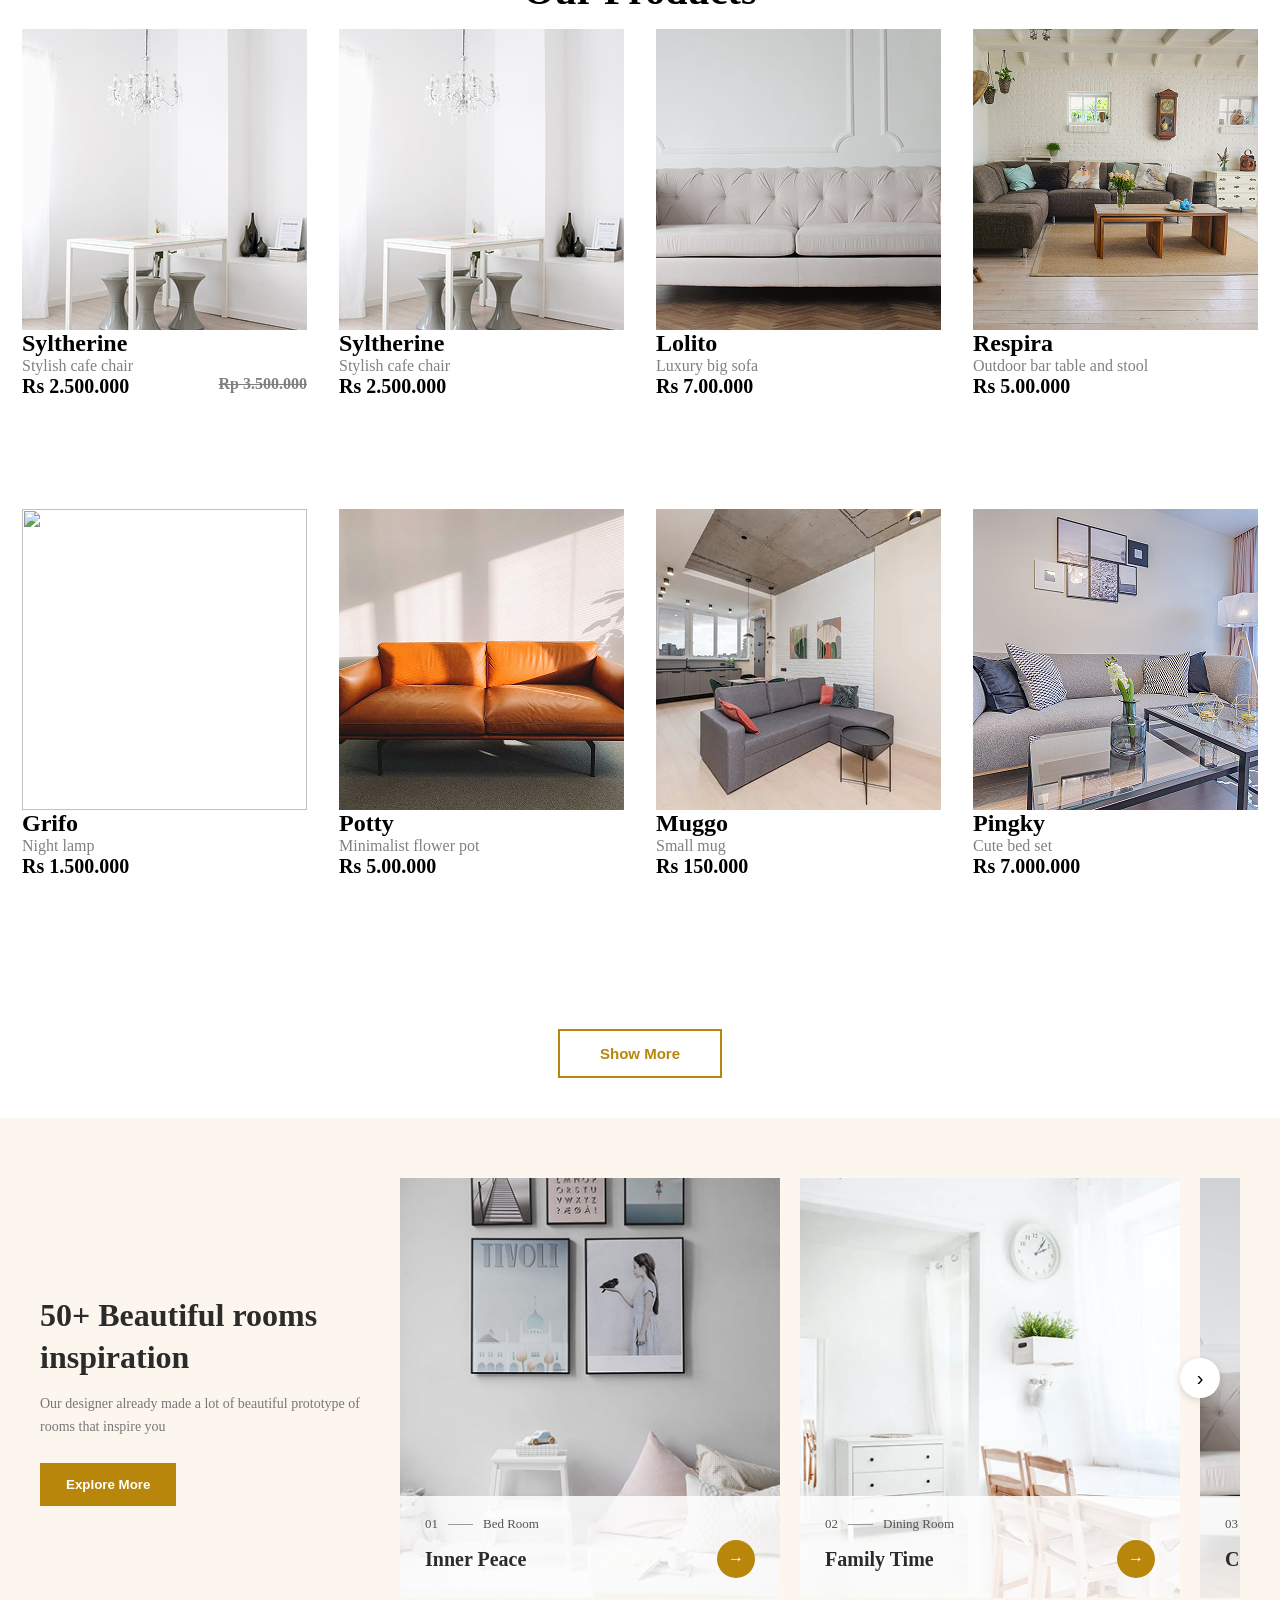
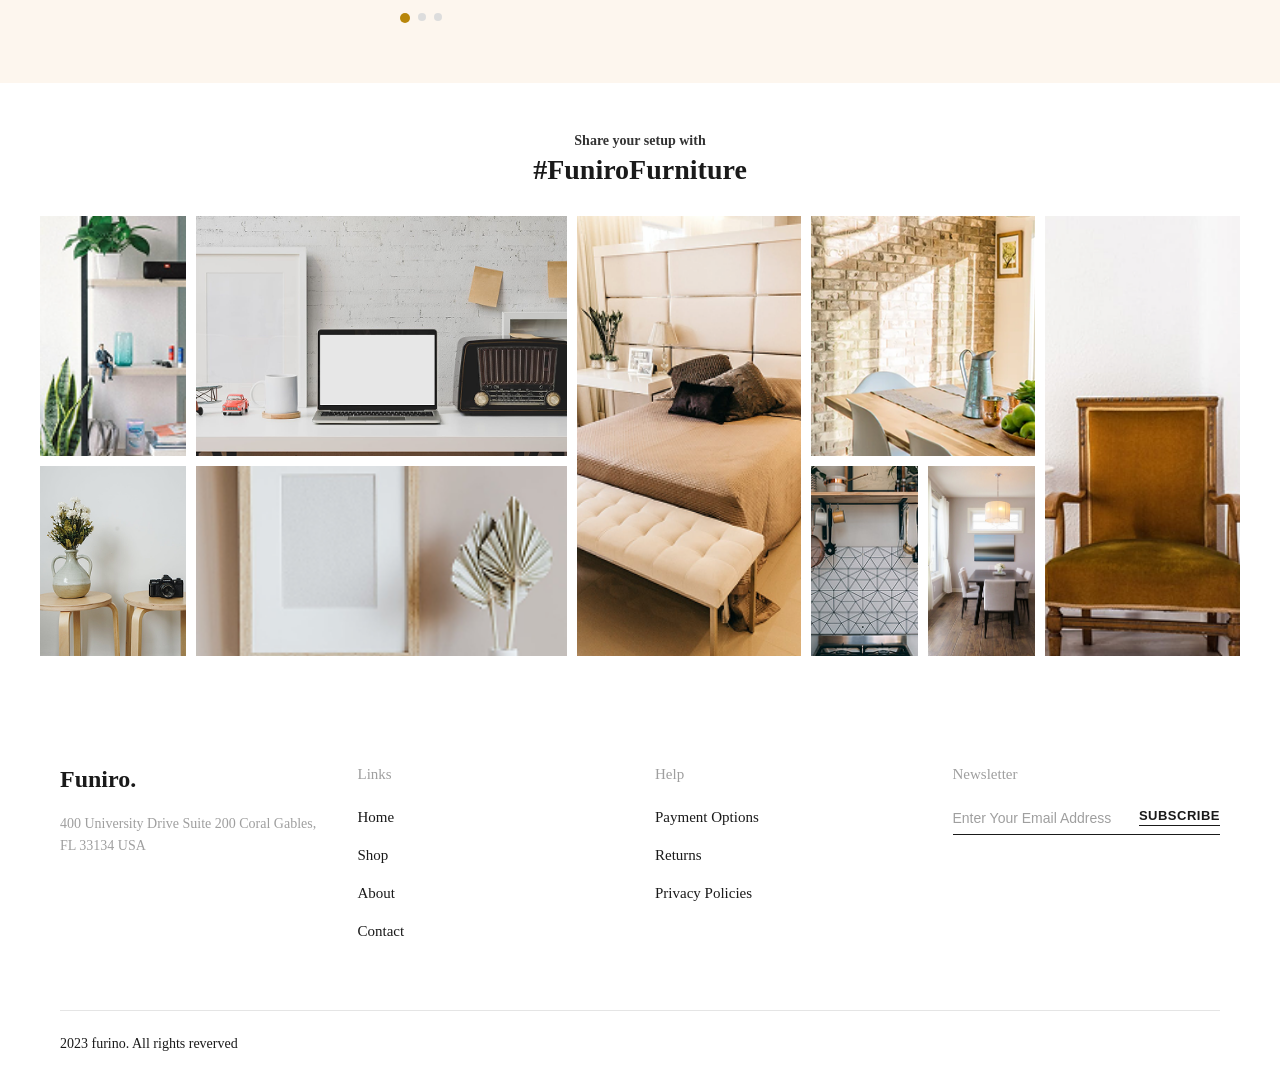
==== commit 11e7161f: "E commerce Website" ====
--- a/index.html
+++ b/index.html
@@ -7,6 +7,7 @@
     <title>E-Commerce Website</title>
     <link rel="stylesheet" href="./style.css">
     <link rel="stylesheet" href="https://cdnjs.cloudflare.com/ajax/libs/font-awesome/7.3.0/css/all.min.css">
+    <script defer src="./cart.js"></script>
     <script defer src="./app.js"></script>
 </head>
 
@@ -211,5 +212,31 @@
         <p>2023 furino. All rights reverved</p>
     </div>
 </footer>
+
+<!-- Shopping Cart Drawer -->
+<div class="cart_overlay" id="cartOverlay"></div>
+
+<div class="cart_drawer" id="cartDrawer">
+    <div class="cart_drawer_header">
+        <h2>Shopping Cart</h2>
+        <span class="cart_close_btn" id="cartCloseBtn">&#10005;</span>
+    </div>
+
+    <hr class="cart_drawer_divider">
+
+    <div class="cart_items_list" id="cartItemsList"></div>
+
+    <div class="cart_subtotal_row">
+        <span>Subtotal</span>
+        <span class="cart_subtotal_value" id="cartSubtotal">Rs. 0</span>
+    </div>
+
+    <div class="cart_action_buttons">
+        <button class="cart_action_btn">Cart</button>
+        <button class="cart_action_btn">Checkout</button>
+        <button class="cart_action_btn" id="comparisonBtn">Comparison</button>
+    </div>
+</div>
+
 </body>
 </html>
--- a/style.css
+++ b/style.css
@@ -825,4 +825,816 @@
   .features {
     gap: 30px;
   }
+}
+/* ===================== PRODUCT DETAIL PAGE ===================== */
+
+/* Breadcrumb strip */
+.product_breadcrumb {
+    background-color: #f9f1e7;
+    padding: 22px 60px;
+    display: flex;
+    align-items: center;
+    gap: 12px;
+    font-size: 14px;
+}
+
+.crumb-dim {
+    color: #9a9a9a;
+    text-decoration: none;
+}
+
+.crumb-arrow {
+    font-size: 11px;
+    color: #9a9a9a;
+}
+
+.crumb-line {
+    color: #d6d0c4;
+    margin: 0 6px;
+}
+
+.crumb-active {
+    color: #1a1a1a;
+    font-weight: 500;
+}
+
+/* Main product layout */
+.product_page {
+    display: flex;
+    gap: 40px;
+    padding: 60px;
+    max-width: 1200px;
+    margin: 0 auto;
+    flex-wrap: wrap;
+}
+
+.product_gallery {
+    display: flex;
+    gap: 20px;
+    flex: 1;
+    min-width: 300px;
+}
+
+.thumb_list {
+    display: flex;
+    flex-direction: column;
+    gap: 16px;
+}
+
+.thumb_list img {
+    width: 80px;
+    height: 80px;
+    object-fit: cover;
+    background-color: #f9f1e7;
+    border-radius: 8px;
+    cursor: pointer;
+}
+
+.main_image_box {
+    width: 100%;
+    max-width: 420px;
+    height: 420px;
+    background-color: #f9f1e7;
+    border-radius: 8px;
+    display: flex;
+    align-items: center;
+    justify-content: center;
+    overflow: hidden;
+}
+
+.main_image_box img {
+    width: 100%;
+    height: 100%;
+    object-fit: contain;
+}
+
+.product_info {
+    flex: 1;
+    min-width: 300px;
+}
+
+.product_info h1 {
+    font-size: 32px;
+    font-weight: 500;
+    color: #1a1a1a;
+    margin-bottom: 12px;
+}
+
+.product_price {
+    font-size: 22px;
+    font-weight: 400;
+    color: #9a9a9a;
+    margin-bottom: 14px;
+}
+
+.product_rating {
+    display: flex;
+    align-items: center;
+    gap: 14px;
+    margin-bottom: 20px;
+}
+
+.stars {
+    color: #e8b830;
+    font-size: 18px;
+    letter-spacing: 2px;
+}
+
+.review_count {
+    color: #9a9a9a;
+    font-size: 14px;
+    border-left: 1px solid #d6d0c4;
+    padding-left: 14px;
+}
+
+.product_desc {
+    font-size: 14px;
+    color: #444;
+    line-height: 1.7;
+    max-width: 480px;
+    margin-bottom: 28px;
+}
+
+.option_group {
+    display: flex;
+    align-items: center;
+    gap: 24px;
+    margin-bottom: 22px;
+}
+
+.option_label {
+    font-size: 14px;
+    color: #9a9a9a;
+    width: 55px;
+}
+
+.size_options {
+    display: flex;
+    gap: 10px;
+}
+
+.size_btn {
+    width: 40px;
+    height: 40px;
+    border: none;
+    border-radius: 6px;
+    background-color: #f9f1e7;
+    font-size: 14px;
+    color: #1a1a1a;
+    cursor: pointer;
+}
+
+.size_btn.active {
+    background-color: #b88a44;
+    color: #fff;
+}
+
+.color_options {
+    display: flex;
+    gap: 12px;
+}
+
+.color_dot {
+    width: 26px;
+    height: 26px;
+    border-radius: 50%;
+    display: inline-block;
+    cursor: pointer;
+}
+
+.action_row {
+    display: flex;
+    align-items: center;
+    gap: 20px;
+    margin: 30px 0;
+}
+
+.qty_box {
+    display: flex;
+    align-items: center;
+    border: 1px solid #9a9a9a;
+    border-radius: 6px;
+    overflow: hidden;
+}
+
+.qty_box button {
+    width: 40px;
+    height: 48px;
+    border: none;
+    background: transparent;
+    font-size: 16px;
+    cursor: pointer;
+}
+
+.qty_box span {
+    width: 40px;
+    text-align: center;
+    font-size: 15px;
+}
+
+.add_cart_btn {
+    padding: 0 28px;
+    height: 48px;
+    border: 1px solid #1a1a1a;
+    background: transparent;
+    border-radius: 6px;
+    font-size: 15px;
+    font-weight: 500;
+    cursor: pointer;
+}
+
+.add_cart_btn:hover {
+    background-color: #1a1a1a;
+    color: #fff;
+}
+
+.compare_btn {
+    padding: 0 22px;
+    height: 48px;
+    border: none;
+    background: transparent;
+    font-size: 15px;
+    cursor: pointer;
+}
+
+.divider_line {
+    border: none;
+    border-top: 1px solid #e5e0d8;
+    margin: 20px 0;
+}
+
+.meta_info {
+    display: flex;
+    flex-direction: column;
+    gap: 12px;
+}
+
+.meta_row {
+    display: flex;
+    align-items: center;
+    gap: 20px;
+    font-size: 14px;
+    color: #444;
+}
+
+.meta_label {
+    width: 90px;
+    color: #9a9a9a;
+}
+
+.meta_colon {
+    width: 10px;
+    color: #9a9a9a;
+}
+
+.share_icons {
+    display: flex;
+    gap: 12px;
+    font-size: 16px;
+    color: #1a1a1a;
+}
+
+@media (max-width: 700px) {
+    .product_page {
+        flex-direction: column;
+        padding: 30px 20px;
+    }
+    .product_gallery {
+        flex-direction: column;
+    }
+    .thumb_list {
+        flex-direction: row;
+    }
+}
+
+/* ===================== DESCRIPTION TABS ===================== */
+.desc_tabs_wrapper {
+    max-width: 1000px;
+    margin: 0 auto;
+    padding: 40px 20px 60px;
+}
+
+.desc_tabs {
+    display: flex;
+    justify-content: center;
+    gap: 50px;
+    border-bottom: 1px solid #e5e0d8;
+    margin-bottom: 35px;
+}
+
+.tab_item {
+    font-size: 20px;
+    color: #9a9a9a;
+    padding-bottom: 18px;
+    cursor: pointer;
+    position: relative;
+}
+
+.tab_item.active {
+    color: #1a1a1a;
+    font-weight: 600;
+    border-bottom: 2px solid #1a1a1a;
+}
+
+.tab_content {
+    display: none;
+}
+
+.tab_content.active {
+    display: block;
+}
+
+.tab_content p {
+    font-size: 14px;
+    color: #666;
+    line-height: 1.8;
+    margin-bottom: 18px;
+    text-align: center;
+}
+
+.desc_images {
+    display: flex;
+    gap: 20px;
+    margin-top: 30px;
+}
+
+.desc_img_box {
+    flex: 1;
+    height: 220px;
+    background-color: #f9f1e7;
+    background-size: cover;
+    background-position: center;
+    border-radius: 4px;
+}
+
+/* ===================== RELATED PRODUCTS ===================== */
+.related_section {
+    max-width: 1200px;
+    margin: 0 auto;
+    padding: 20px 20px 60px;
+    text-align: center;
+}
+
+.related_heading {
+    font-size: 28px;
+    font-weight: 600;
+    color: #1a1a1a;
+    margin-bottom: 35px;
+}
+
+.related_grid {
+    display: grid;
+    grid-template-columns: repeat(4, 1fr);
+    gap: 25px;
+    text-align: left;
+}
+
+.related_card {
+    background-color: #f9f1e7;
+    border-radius: 4px;
+    overflow: hidden;
+    cursor: pointer;
+}
+
+.related_img_wrapper {
+    position: relative;
+    width: 100%;
+    height: 200px;
+    overflow: hidden;
+}
+
+.related_img_wrapper img {
+    width: 100%;
+    height: 100%;
+    object-fit: cover;
+    display: block;
+}
+
+.related_badge {
+    position: absolute;
+    top: 14px;
+    right: 14px;
+    width: 40px;
+    height: 40px;
+    border-radius: 50%;
+    display: flex;
+    align-items: center;
+    justify-content: center;
+    font-size: 12px;
+    font-weight: 600;
+    color: #fff;
+}
+
+.related_badge.discount {
+    background-color: #e97171;
+}
+
+.related_badge.new {
+    background-color: #2ec1ac;
+}
+
+.related_info {
+    padding: 16px 18px 22px;
+}
+
+.related_info h3 {
+    font-size: 18px;
+    font-weight: 700;
+    color: #1a1a1a;
+    margin-bottom: 4px;
+}
+
+.related_info p {
+    font-size: 14px;
+    color: #898989;
+    margin-bottom: 10px;
+}
+
+.related_price {
+    display: flex;
+    align-items: center;
+    gap: 10px;
+}
+
+.related_price .r_show_price {
+    font-size: 16px;
+    font-weight: 700;
+    color: #1a1a1a;
+}
+
+.related_price .r_hide_price {
+    font-size: 14px;
+    color: #b0b0b0;
+    text-decoration: line-through;
+}
+
+@media (max-width: 900px) {
+    .related_grid {
+        grid-template-columns: repeat(2, 1fr);
+    }
+    .desc_images {
+        flex-direction: column;
+    }
+}
+
+/* ===================== SHOPPING CART DRAWER ===================== */
+.cart_overlay {
+    position: fixed;
+    top: 0;
+    left: 0;
+    width: 100%;
+    height: 100%;
+    background: rgba(0, 0, 0, 0.4);
+    z-index: 100;
+    opacity: 0;
+    visibility: hidden;
+    transition: all 0.3s ease;
+}
+
+.cart_overlay.show {
+    opacity: 1;
+    visibility: visible;
+}
+
+.cart_drawer {
+    position: fixed;
+    top: 0;
+    right: -420px;
+    width: 400px;
+    max-width: 90%;
+    height: 100%;
+    background: #fff;
+    box-shadow: -4px 0 20px rgba(0, 0, 0, 0.1);
+    z-index: 101;
+    padding: 30px 26px;
+    display: flex;
+    flex-direction: column;
+    transition: right 0.35s ease;
+}
+
+.cart_drawer.open {
+    right: 0;
+}
+
+.cart_drawer_header {
+    display: flex;
+    align-items: center;
+    justify-content: space-between;
+}
+
+.cart_drawer_header h2 {
+    font-size: 20px;
+    font-weight: 700;
+    color: #1a1a1a;
+}
+
+.cart_close_btn {
+    cursor: pointer;
+    font-size: 16px;
+    color: #1a1a1a;
+    background: #f0f0f0;
+    width: 26px;
+    height: 26px;
+    border-radius: 50%;
+    display: flex;
+    align-items: center;
+    justify-content: center;
+}
+
+.cart_drawer_divider {
+    border: none;
+    border-top: 1px solid #e5e0d8;
+    margin: 18px 0 20px;
+}
+
+.cart_items_list {
+    flex: 1;
+    overflow-y: auto;
+    display: flex;
+    flex-direction: column;
+    gap: 20px;
+}
+
+.cart_item_row {
+    display: flex;
+    align-items: center;
+    gap: 14px;
+}
+
+.cart_item_img {
+    width: 65px;
+    height: 65px;
+    object-fit: cover;
+    background: #f9f1e7;
+    border-radius: 6px;
+}
+
+.cart_item_details {
+    flex: 1;
+}
+
+.cart_item_details h4 {
+    font-size: 15px;
+    font-weight: 600;
+    color: #1a1a1a;
+    margin-bottom: 4px;
+}
+
+.cart_item_details p {
+    font-size: 13px;
+    color: #666;
+}
+
+.cart_item_details .cart_qty {
+    color: #1a1a1a;
+}
+
+.cart_item_details .cart_price {
+    color: #b88a44;
+}
+
+.cart_remove_btn {
+    width: 22px;
+    height: 22px;
+    border-radius: 50%;
+    background: #f0f0f0;
+    border: none;
+    color: #666;
+    font-size: 12px;
+    cursor: pointer;
+    display: flex;
+    align-items: center;
+    justify-content: center;
+}
+
+.cart_subtotal_row {
+    display: flex;
+    align-items: center;
+    justify-content: space-between;
+    font-size: 15px;
+    color: #1a1a1a;
+    padding: 20px 0;
+}
+
+.cart_subtotal_value {
+    color: #b88a44;
+    font-weight: 700;
+}
+
+.cart_action_buttons {
+    display: flex;
+    gap: 10px;
+}
+
+.cart_action_btn {
+    flex: 1;
+    padding: 10px 8px;
+    border: 1px solid #1a1a1a;
+    border-radius: 30px;
+    background: transparent;
+    font-size: 13px;
+    color: #1a1a1a;
+    cursor: pointer;
+    white-space: nowrap;
+}
+
+.cart_action_btn:hover {
+    background: #1a1a1a;
+    color: #fff;
+}
+
+.cart_empty_msg {
+    text-align: center;
+    color: #9a9a9a;
+    font-size: 14px;
+    margin-top: 40px;
+}
+
+/* ===================== PRODUCT COMPARISON PAGE ===================== */
+.comparison_banner .banner-text {
+    display: flex;
+    flex-direction: column;
+    align-items: center;
+}
+
+.banner_logo_icon {
+    width: 32px;
+    margin-bottom: 10px;
+}
+
+.comparison_page {
+    max-width: 1200px;
+    margin: 0 auto;
+    padding: 50px 40px 80px;
+}
+
+.comparison_top_row {
+    display: grid;
+    grid-template-columns: repeat(4, 1fr);
+    gap: 25px;
+    align-items: start;
+    padding-bottom: 30px;
+    border-bottom: 1px solid #e5e0d8;
+    margin-bottom: 10px;
+}
+
+.comparison_info_box h3 {
+    font-size: 20px;
+    font-weight: 600;
+    color: #1a1a1a;
+    margin-bottom: 14px;
+    line-height: 1.4;
+}
+
+.view_more_link {
+    font-size: 14px;
+    color: #1a1a1a;
+    text-decoration: underline;
+}
+
+.comparison_card {
+    position: relative;
+}
+
+.comparison_remove_btn {
+    position: absolute;
+    top: -6px;
+    right: -6px;
+    width: 22px;
+    height: 22px;
+    border-radius: 50%;
+    background: #f0f0f0;
+    border: none;
+    font-size: 11px;
+    color: #666;
+    cursor: pointer;
+    z-index: 2;
+}
+
+.comparison_card_img {
+    width: 100%;
+    height: 160px;
+    background-color: #f9f1e7;
+    border-radius: 6px;
+    overflow: hidden;
+    margin-bottom: 14px;
+}
+
+.comparison_card_img img {
+    width: 100%;
+    height: 100%;
+    object-fit: cover;
+}
+
+.comparison_card h4 {
+    font-size: 18px;
+    font-weight: 700;
+    color: #1a1a1a;
+    margin-bottom: 6px;
+}
+
+.comparison_price {
+    font-size: 15px;
+    color: #1a1a1a;
+    margin-bottom: 8px;
+}
+
+.comparison_rating {
+    display: flex;
+    align-items: center;
+    gap: 8px;
+    font-size: 13px;
+    color: #1a1a1a;
+}
+
+.comparison_rating .stars {
+    color: #e8b830;
+}
+
+.comparison_rating .review_count {
+    color: #9a9a9a;
+    border-left: 1px solid #d6d0c4;
+    padding-left: 8px;
+}
+
+.add_product_box h3 {
+    font-size: 18px;
+    font-weight: 700;
+    color: #1a1a1a;
+    margin-bottom: 14px;
+}
+
+.add_product_dropdown select {
+    width: 100%;
+    padding: 12px 14px;
+    background-color: #b88a44;
+    color: #fff;
+    border: none;
+    border-radius: 4px;
+    font-size: 14px;
+    cursor: pointer;
+    appearance: none;
+    -webkit-appearance: none;
+}
+
+/* Specs table */
+.comparison_table {
+    display: grid;
+    grid-template-columns: repeat(4, 1fr);
+    gap: 25px;
+    padding-top: 30px;
+}
+
+.section_title {
+    font-size: 22px;
+    font-weight: 700;
+    color: #1a1a1a;
+    margin-top: 40px;
+    margin-bottom: 20px;
+}
+
+.section_title:first-child {
+    margin-top: 0;
+}
+
+.table_column_spacer {
+    visibility: hidden;
+}
+
+.table_row_label,
+.table_row_value {
+    font-size: 14px;
+    color: #444;
+    padding: 14px 0;
+    border-bottom: 1px solid #f0ece5;
+}
+
+.table_row_label {
+    color: #1a1a1a;
+    font-weight: 500;
+}
+
+@media (max-width: 900px) {
+    .comparison_top_row,
+    .comparison_table {
+        grid-template-columns: repeat(2, 1fr);
+    }
+}
+
+/* Add To Cart button inside comparison table columns */
+.comparison_add_cart_btn {
+    margin-top: 25px;
+    padding: 12px 24px;
+    background-color: #b88a44;
+    color: #fff;
+    border: none;
+    border-radius: 4px;
+    font-size: 14px;
+    font-weight: 600;
+    cursor: pointer;
+    transition: background-color 0.2s ease;
+}
+
+.comparison_add_cart_btn:hover {
+    background-color: #a3762f;
 }
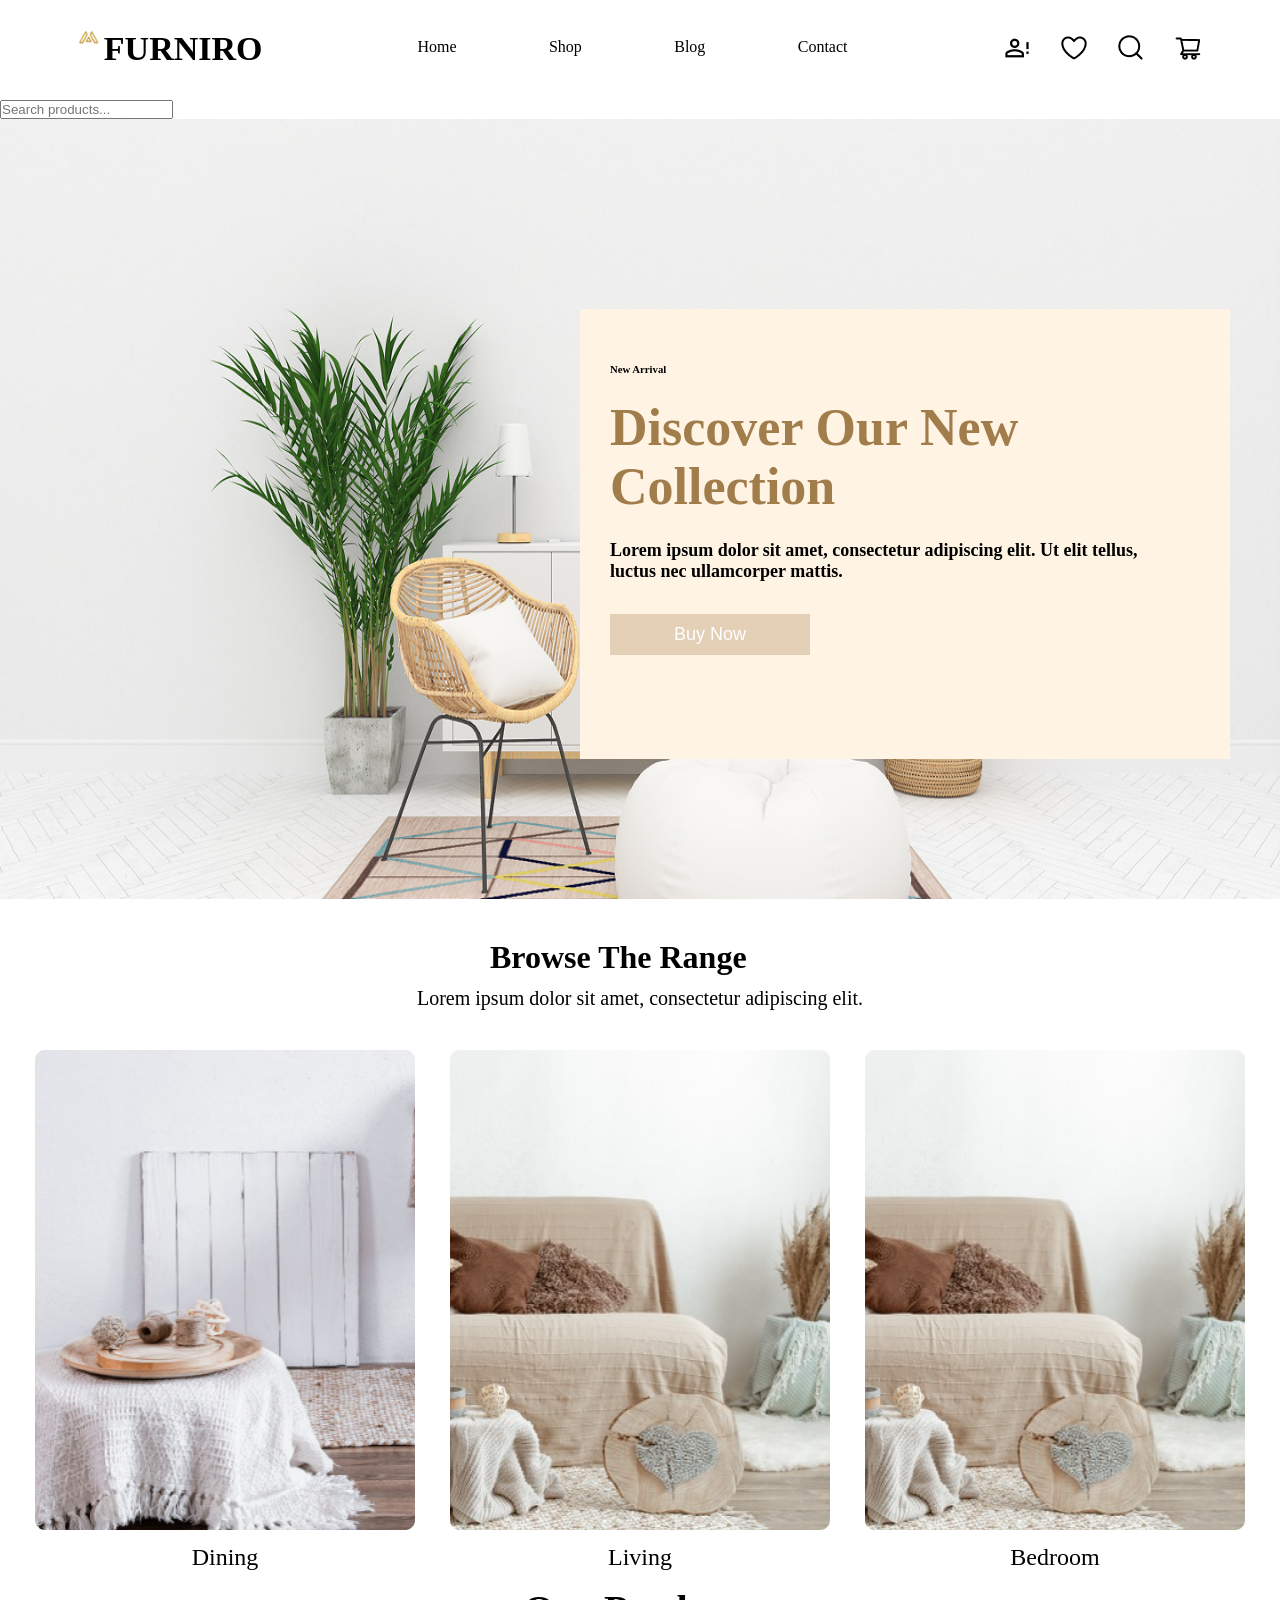
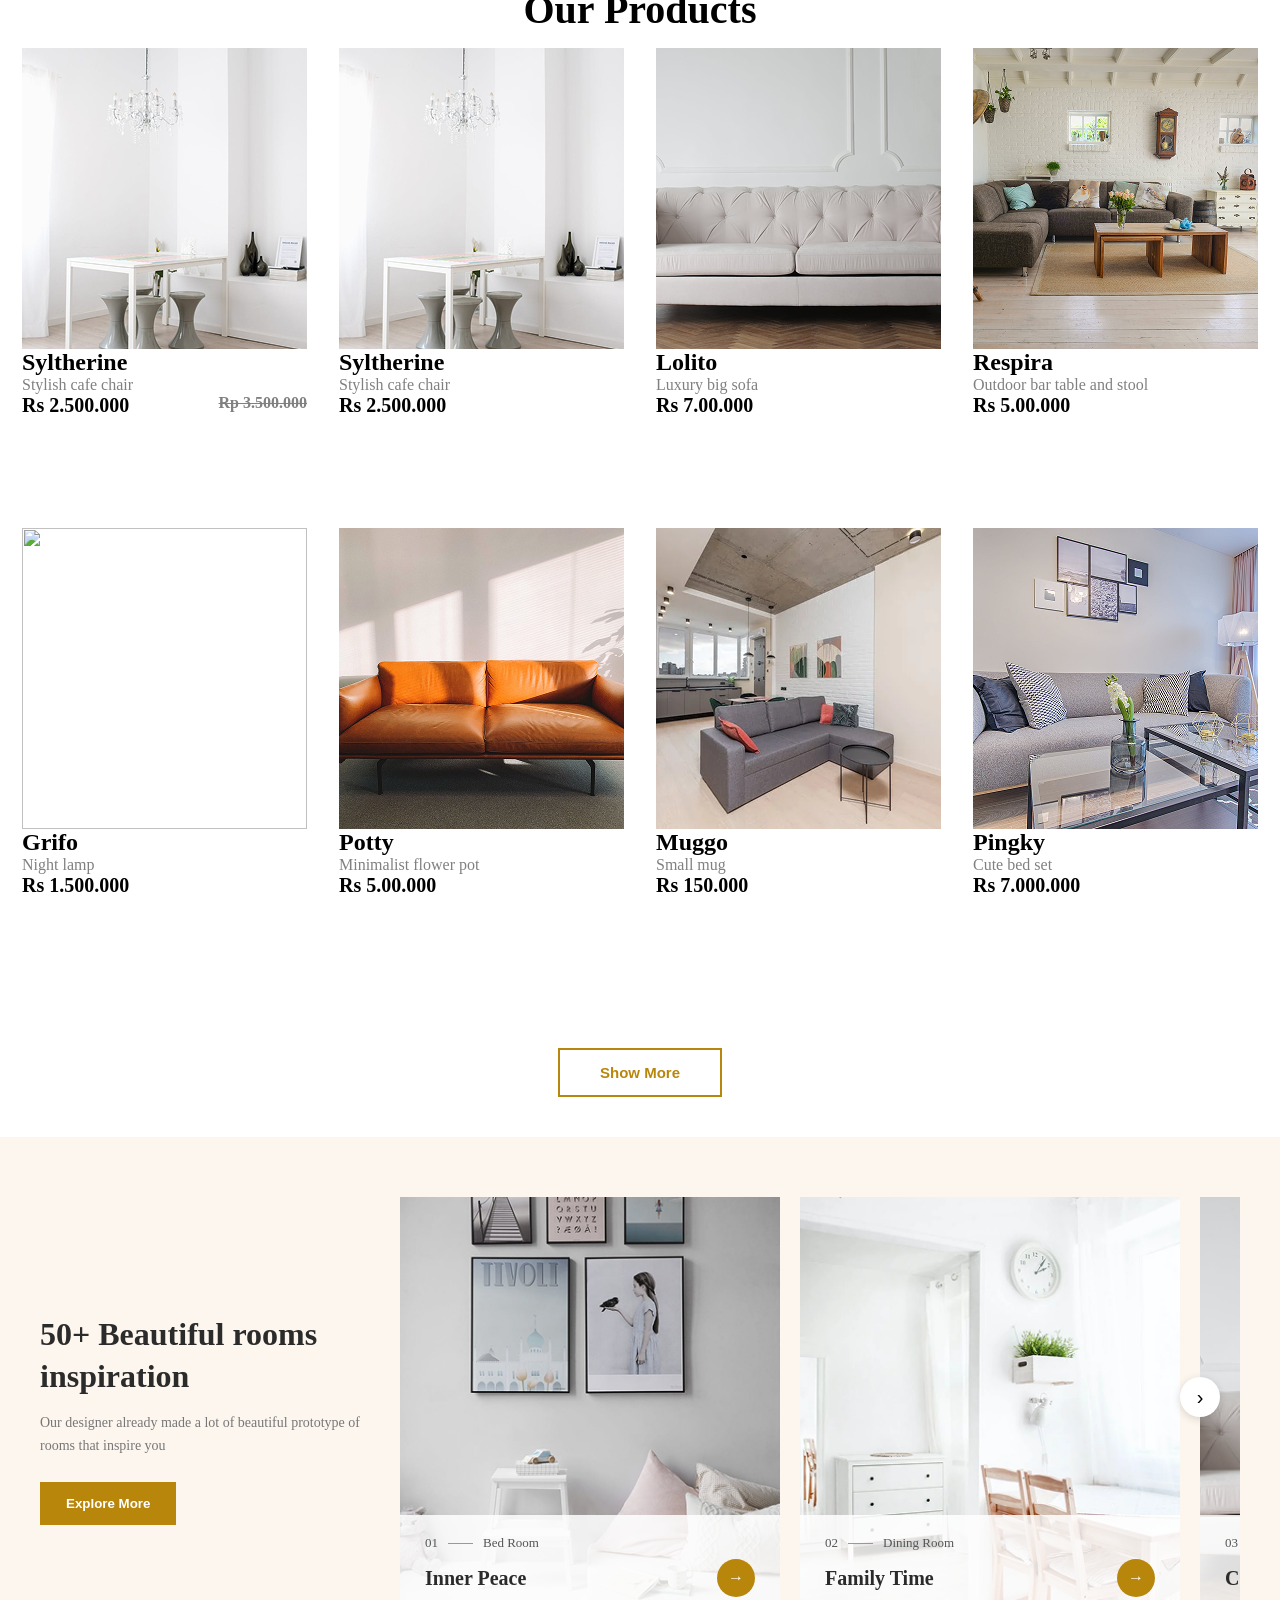
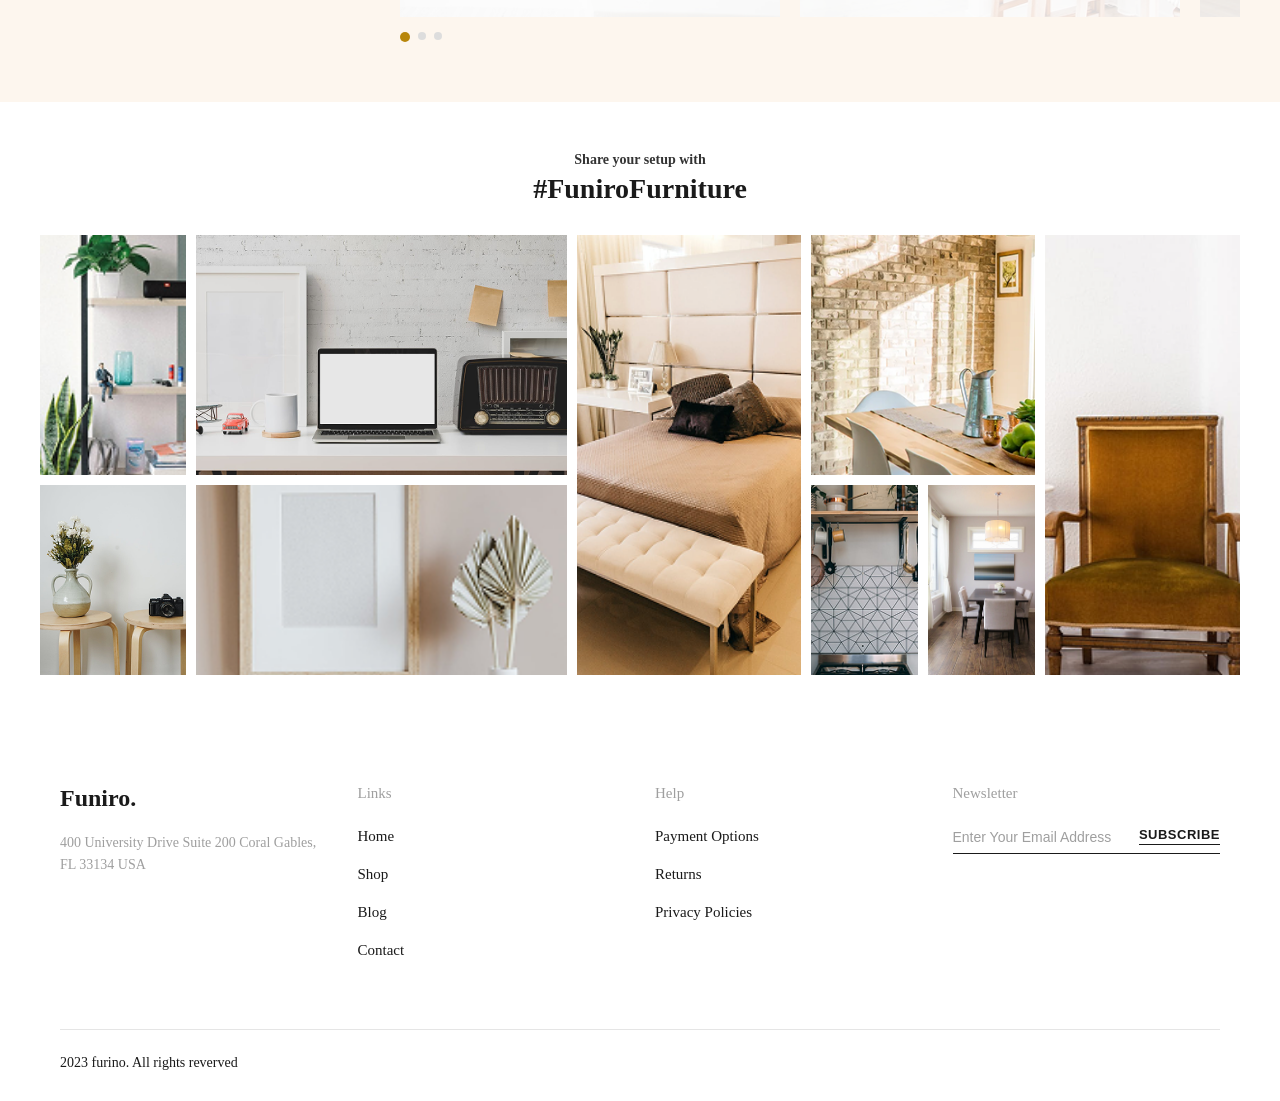
==== commit 03214e7b: "E Commerce Website" ====
--- a/index.html
+++ b/index.html
@@ -8,6 +8,7 @@
     <link rel="stylesheet" href="./style.css">
     <link rel="stylesheet" href="https://cdnjs.cloudflare.com/ajax/libs/font-awesome/7.3.0/css/all.min.css">
     <script defer src="./cart.js"></script>
+    <script defer src="./search.js"></script>
     <script defer src="./app.js"></script>
 </head>
 
@@ -24,17 +25,21 @@
                 <ul class="header_ul">
                     <li class="header_li"><a href="./index.html">Home</a></li>
                     <li class="header_li"><a href="./shop.html">Shop</a></li>
-                    <li class="header_li">About</li>
-                    <li class="header_li">Contact</li>
+                    <li class="header_li"><a href="./blog.html">Blog</a></li>
+                    <li class="header_li"><a href="./contact.html">Contact</a></li>
                 </ul>
             </div><!--header_ul-->
             <div class="header_icon">
                 <span><img src="./images/header_contact.png" alt="contact" class="icons"></span>
                 <span><img src="./images/header_heart.png" alt="heart" class="icons"></span>
-                <span><img src="./images/header_search.png" alt="search" class="icons"></span>
-                <span><img src="./images/header_cart.png" alt="cart" class="icons"></span>
+                <span id="headerSearchIcon"><img src="./images/header_search.png" alt="search" class="icons"></span>
+                <span id="headerCartIcon"><img src="./images/header_cart.png" alt="cart" class="icons"></span>
             </div><!--headericon-->
         </div><!--header_container-->
+        <div class="header_search_box" id="headerSearchBox">
+            <input type="text" id="headerSearchInput" placeholder="Search products...">
+            <div class="header_search_results" id="headerSearchResults"></div>
+        </div>
     </header>
     <div class="hero_container">
         <div class="hero_image">
@@ -182,8 +187,8 @@
             <ul>
                 <li><a href="#">Home</a></li>
                 <li><a href="#">Shop</a></li>
-                <li><a href="#">About</a></li>
-                <li><a href="#">Contact</a></li>
+                    <li><a href="./blog.html">Blog</a></li>
+                <li><a href="./contact.html">Contact</a></li>
             </ul>
         </div>
 
@@ -232,8 +237,8 @@
     </div>
 
     <div class="cart_action_buttons">
-        <button class="cart_action_btn">Cart</button>
-        <button class="cart_action_btn">Checkout</button>
+        <button class="cart_action_btn" id="goToCartBtn">Cart</button>
+        <button class="cart_action_btn" id="goToCheckoutBtn">Checkout</button>
         <button class="cart_action_btn" id="comparisonBtn">Comparison</button>
     </div>
 </div>
--- a/style.css
+++ b/style.css
@@ -35,6 +35,10 @@
     list-style: none;
     font-size: 16px;
     cursor: pointer;
+}
+.header_li a{
+    color: inherit;
+    text-decoration: none;
 }
 .header_icon{
     width: 200px;
@@ -1637,4 +1641,1063 @@
 
 .comparison_add_cart_btn:hover {
     background-color: #a3762f;
+}
+/* ===================== CART PAGE (cart.html) ===================== */
+.cart_page {
+    max-width: 1200px;
+    margin: 0 auto;
+    padding: 50px 40px 80px;
+    display: flex;
+    align-items: flex-start;
+    gap: 30px;
+    flex-wrap: wrap;
+}
+
+.cart_table_wrapper {
+    flex: 1;
+    min-width: 320px;
+    background-color: #fff;
+}
+
+.cart_table_header {
+    display: grid;
+    grid-template-columns: 2.2fr 1fr 1.2fr 1fr;
+    background-color: #f9f1e7;
+    padding: 20px 30px;
+    font-weight: 600;
+    font-size: 16px;
+    color: #1a1a1a;
+    border-radius: 4px;
+}
+
+.cart_table_rows {
+    display: flex;
+    flex-direction: column;
+}
+
+.cart_table_row {
+    display: grid;
+    grid-template-columns: 2.2fr 1fr 1.2fr 1fr auto;
+    align-items: center;
+    gap: 10px;
+    padding: 25px 30px;
+    border-bottom: 1px solid #f0ece5;
+}
+
+.ct_product {
+    display: flex;
+    align-items: center;
+    gap: 16px;
+}
+
+.ct_product_img {
+    width: 60px;
+    height: 60px;
+    object-fit: cover;
+    background-color: #f9f1e7;
+    border-radius: 6px;
+}
+
+.ct_product_name {
+    font-size: 15px;
+    color: #1a1a1a;
+}
+
+.ct_price,
+.ct_subtotal {
+    font-size: 15px;
+    color: #444;
+}
+
+.ct_subtotal {
+    color: #b88a44;
+    font-weight: 600;
+}
+
+.ct_qty {
+    display: flex;
+    align-items: center;
+    gap: 10px;
+    border: 1px solid #d6d0c4;
+    border-radius: 6px;
+    width: fit-content;
+    padding: 4px 8px;
+}
+
+.ct_qty_btn {
+    width: 22px;
+    height: 22px;
+    border: none;
+    background: transparent;
+    font-size: 14px;
+    cursor: pointer;
+    color: #1a1a1a;
+}
+
+.ct_qty_value {
+    font-size: 14px;
+    min-width: 16px;
+    text-align: center;
+}
+
+.ct_remove_btn {
+    width: 22px;
+    height: 22px;
+    border-radius: 50%;
+    background: #f0f0f0;
+    border: none;
+    color: #666;
+    font-size: 12px;
+    cursor: pointer;
+}
+
+.cart_totals_box {
+    width: 350px;
+    background-color: #f9f1e7;
+    border-radius: 4px;
+    padding: 35px 40px;
+}
+
+.cart_totals_box h3 {
+    font-size: 22px;
+    font-weight: 600;
+    color: #1a1a1a;
+    text-align: center;
+    margin-bottom: 25px;
+}
+
+.cart_totals_row {
+    display: flex;
+    align-items: center;
+    justify-content: space-between;
+    font-size: 15px;
+    color: #1a1a1a;
+    padding: 14px 0;
+    border-bottom: 1px solid #e5e0d8;
+}
+
+.cart_totals_total {
+    border-bottom: none;
+}
+
+.cart_totals_gold {
+    color: #b88a44;
+    font-weight: 700;
+    font-size: 18px;
+}
+
+.cart_checkout_btn {
+    display: block;
+    margin: 20px auto 0;
+    padding: 12px 40px;
+    border: 1px solid #1a1a1a;
+    border-radius: 30px;
+    background: transparent;
+    font-size: 15px;
+    font-weight: 600;
+    color: #1a1a1a;
+    cursor: pointer;
+}
+
+.cart_checkout_btn:hover {
+    background-color: #b88a44;
+    border-color: #b88a44;
+    color: #fff;
+}
+
+@media (max-width: 900px) {
+    .cart_page {
+        flex-direction: column;
+    }
+    .cart_totals_box {
+        width: 100%;
+    }
+    .cart_table_header {
+        display: none;
+    }
+    .cart_table_row {
+        grid-template-columns: 1fr;
+        gap: 8px;
+    }
+}
+
+/* ===================== CHECKOUT PAGE (checkout.html) ===================== */
+.checkout_page {
+    max-width: 1200px;
+    margin: 0 auto;
+    padding: 60px 40px 90px;
+    display: flex;
+    gap: 60px;
+    align-items: flex-start;
+    flex-wrap: wrap;
+}
+
+.billing_form {
+    flex: 1.3;
+    min-width: 320px;
+}
+
+.billing_form h2 {
+    font-size: 26px;
+    font-weight: 600;
+    color: #1a1a1a;
+    margin-bottom: 30px;
+}
+
+.billing_row {
+    display: flex;
+    gap: 20px;
+}
+
+.billing_row .billing_field {
+    flex: 1;
+}
+
+.billing_field {
+    margin-bottom: 22px;
+}
+
+.billing_field label {
+    display: block;
+    font-size: 15px;
+    color: #1a1a1a;
+    margin-bottom: 10px;
+}
+
+.billing_field input,
+.billing_field select,
+.billing_field textarea {
+    width: 100%;
+    padding: 12px 16px;
+    border: 1px solid #9f9f9f;
+    border-radius: 6px;
+    font-size: 14px;
+    color: #1a1a1a;
+    background-color: transparent;
+    font-family: inherit;
+}
+
+.billing_field textarea {
+    resize: vertical;
+}
+
+.billing_field select {
+    cursor: pointer;
+}
+
+.billing_field input:focus,
+.billing_field select:focus,
+.billing_field textarea:focus {
+    outline: none;
+    border-color: #b88a44;
+}
+
+/* ---------- Order summary ---------- */
+.order_summary {
+    flex: 1;
+    min-width: 320px;
+}
+
+.order_summary_header {
+    display: flex;
+    justify-content: space-between;
+    font-size: 18px;
+    font-weight: 600;
+    color: #1a1a1a;
+    padding-bottom: 20px;
+    border-bottom: 1px solid #d6d0c4;
+    margin-bottom: 15px;
+}
+
+.order_items_list {
+    display: flex;
+    flex-direction: column;
+}
+
+.order_item_row {
+    display: flex;
+    justify-content: space-between;
+    font-size: 14px;
+    color: #444;
+    padding: 12px 0;
+    border-bottom: 1px solid #f0ece5;
+}
+
+.order_item_qty {
+    color: #9a9a9a;
+}
+
+.order_summary_row {
+    display: flex;
+    justify-content: space-between;
+    font-size: 15px;
+    color: #1a1a1a;
+    padding: 16px 0;
+    border-bottom: 1px solid #f0ece5;
+}
+
+.order_summary_total span:last-child {
+    color: #b88a44;
+    font-weight: 700;
+    font-size: 18px;
+}
+
+.payment_options {
+    margin-top: 25px;
+    display: flex;
+    flex-direction: column;
+    gap: 16px;
+}
+
+.payment_option {
+    display: flex;
+    align-items: center;
+    gap: 12px;
+    cursor: pointer;
+}
+
+.payment_option input[type="radio"] {
+    width: 15px;
+    height: 15px;
+    accent-color: #1a1a1a;
+    cursor: pointer;
+}
+
+.payment_label {
+    font-size: 15px;
+    font-weight: 600;
+    color: #1a1a1a;
+}
+
+.payment_desc {
+    font-size: 13px;
+    color: #666;
+    line-height: 1.7;
+    margin: -4px 0 4px 27px;
+    max-width: 380px;
+}
+
+.privacy_note {
+    font-size: 13px;
+    color: #666;
+    line-height: 1.7;
+    margin-top: 25px;
+    max-width: 400px;
+}
+
+.privacy_note a {
+    color: #1a1a1a;
+    font-weight: 600;
+    text-decoration: underline;
+}
+
+.place_order_btn {
+    display: block;
+    margin-top: 30px;
+    padding: 14px 60px;
+    border: 1px solid #1a1a1a;
+    border-radius: 30px;
+    background: transparent;
+    font-size: 15px;
+    font-weight: 600;
+    color: #1a1a1a;
+    cursor: pointer;
+}
+
+.place_order_btn:hover {
+    background-color: #1a1a1a;
+    color: #fff;
+}
+
+@media (max-width: 900px) {
+    .checkout_page {
+        flex-direction: column;
+    }
+    .billing_row {
+        flex-direction: column;
+        gap: 0;
+    }
+}
+
+/* ===================== CONTACT PAGE (contact.html) ===================== */
+.contact_page {
+    max-width: 1000px;
+    margin: 0 auto;
+    padding: 70px 40px 100px;
+}
+
+.contact_heading {
+    text-align: center;
+    margin-bottom: 60px;
+}
+
+.contact_heading h2 {
+    font-size: 28px;
+    font-weight: 600;
+    color: #1a1a1a;
+    margin-bottom: 16px;
+}
+
+.contact_heading p {
+    font-size: 14px;
+    color: #9a9a9a;
+    line-height: 1.7;
+}
+
+.contact_content {
+    display: flex;
+    gap: 80px;
+    flex-wrap: wrap;
+}
+
+.contact_info_col {
+    flex: 1;
+    min-width: 260px;
+    display: flex;
+    flex-direction: column;
+    gap: 45px;
+}
+
+.contact_info_item {
+    display: flex;
+    gap: 20px;
+    align-items: flex-start;
+}
+
+.contact_icon {
+    font-size: 20px;
+    color: #1a1a1a;
+    margin-top: 4px;
+    width: 20px;
+    text-align: center;
+}
+
+.contact_info_item h4 {
+    font-size: 18px;
+    font-weight: 600;
+    color: #1a1a1a;
+    margin-bottom: 10px;
+}
+
+.contact_info_item p {
+    font-size: 14px;
+    color: #666;
+    line-height: 1.7;
+}
+
+.contact_form_col {
+    flex: 1.3;
+    min-width: 300px;
+}
+
+.contact_field {
+    margin-bottom: 24px;
+}
+
+.contact_field label {
+    display: block;
+    font-size: 15px;
+    color: #1a1a1a;
+    margin-bottom: 10px;
+}
+
+.contact_field input,
+.contact_field textarea {
+    width: 100%;
+    padding: 14px 18px;
+    border: 1px solid #9f9f9f;
+    border-radius: 6px;
+    font-size: 14px;
+    color: #1a1a1a;
+    background-color: transparent;
+    font-family: inherit;
+}
+
+.contact_field input::placeholder,
+.contact_field textarea::placeholder {
+    color: #9a9a9a;
+}
+
+.contact_field textarea {
+    resize: vertical;
+}
+
+.contact_field input:focus,
+.contact_field textarea:focus {
+    outline: none;
+    border-color: #b88a44;
+}
+
+.contact_submit_btn {
+    padding: 14px 50px;
+    background-color: #b88a44;
+    color: #fff;
+    border: none;
+    border-radius: 6px;
+    font-size: 15px;
+    font-weight: 600;
+    cursor: pointer;
+    transition: background-color 0.2s ease;
+}
+
+.contact_submit_btn:hover {
+    background-color: #a3762f;
+}
+
+@media (max-width: 800px) {
+    .contact_content {
+        flex-direction: column;
+        gap: 50px;
+    }
+}
+
+/* ===================== BLOG PAGE (blog.html) ===================== */
+.blog_page {
+    max-width: 1200px;
+    margin: 0 auto;
+    padding: 60px 40px 40px;
+    display: flex;
+    gap: 50px;
+    align-items: flex-start;
+    flex-wrap: wrap;
+}
+
+.blog_posts_col {
+    flex: 2;
+    min-width: 320px;
+    display: flex;
+    flex-direction: column;
+    gap: 50px;
+}
+
+.blog_post_img {
+    width: 100%;
+    height: 300px;
+    border-radius: 6px;
+    overflow: hidden;
+    margin-bottom: 20px;
+}
+
+.blog_post_img img {
+    width: 100%;
+    height: 100%;
+    object-fit: cover;
+    display: block;
+}
+
+.blog_post_meta {
+    display: flex;
+    gap: 25px;
+    font-size: 13px;
+    color: #9a9a9a;
+    margin-bottom: 14px;
+}
+
+.blog_post_meta span {
+    display: flex;
+    align-items: center;
+    gap: 8px;
+}
+
+.blog_post_title {
+    font-size: 24px;
+    font-weight: 600;
+    color: #1a1a1a;
+    margin-bottom: 14px;
+}
+
+.blog_post_excerpt {
+    font-size: 14px;
+    color: #666;
+    line-height: 1.8;
+    margin-bottom: 16px;
+    max-width: 650px;
+}
+
+.blog_read_more {
+    font-size: 14px;
+    font-weight: 600;
+    color: #1a1a1a;
+    text-decoration: none;
+    border-bottom: 1px solid #1a1a1a;
+    padding-bottom: 4px;
+}
+
+/* ---------- Sidebar ---------- */
+.blog_sidebar {
+    flex: 1;
+    min-width: 280px;
+    display: flex;
+    flex-direction: column;
+    gap: 40px;
+}
+
+.blog_search_box {
+    display: flex;
+    border: 1px solid #d6d0c4;
+    border-radius: 6px;
+    overflow: hidden;
+}
+
+.blog_search_box input {
+    flex: 1;
+    border: none;
+    padding: 14px 18px;
+    font-size: 14px;
+    outline: none;
+}
+
+.blog_search_box button {
+    width: 50px;
+    border: none;
+    background-color: #f9f1e7;
+    color: #1a1a1a;
+    cursor: pointer;
+}
+
+.blog_sidebar_section h3 {
+    font-size: 20px;
+    font-weight: 600;
+    color: #1a1a1a;
+    margin-bottom: 20px;
+}
+
+.blog_category_list {
+    list-style: none;
+}
+
+.blog_category_list li {
+    display: flex;
+    justify-content: space-between;
+    font-size: 15px;
+    color: #444;
+    padding: 12px 0;
+    border-bottom: 1px solid #f0ece5;
+}
+
+.blog_category_list .cat_count {
+    color: #9a9a9a;
+}
+
+.recent_post_item {
+    display: flex;
+    align-items: center;
+    gap: 15px;
+    margin-bottom: 22px;
+}
+
+.recent_post_item img {
+    width: 60px;
+    height: 60px;
+    object-fit: cover;
+    border-radius: 6px;
+    background-color: #f9f1e7;
+}
+
+.recent_post_info h5 {
+    font-size: 14px;
+    font-weight: 600;
+    color: #1a1a1a;
+    line-height: 1.4;
+    margin-bottom: 6px;
+}
+
+.recent_post_date {
+    font-size: 12px;
+    color: #9a9a9a;
+}
+
+@media (max-width: 900px) {
+    .blog_page {
+        flex-direction: column;
+    }
+}
+
+/* ===================================================================== */
+/* ===================== GLOBAL RESPONSIVE OVERRIDES ==================== */
+/* ===================================================================== */
+
+img { max-width: 100%; }
+
+/* ---------- Tablet & below (<= 1024px) ---------- */
+@media (max-width: 1024px) {
+
+    .product_container,
+    .shop_container {
+        width: 100%;
+        padding: 0 20px;
+    }
+
+    .card_container {
+        flex-wrap: wrap;
+        gap: 20px;
+    }
+
+    .cart {
+        width: 100%;
+        max-width: 380px;
+        height: auto;
+    }
+
+    .hero_container2 {
+        width: 90%;
+        right: 20px;
+    }
+}
+
+/* ---------- Mobile & tablet (<= 900px) ---------- */
+@media (max-width: 900px) {
+
+    /* ----- Header ----- */
+    .header_container {
+        height: auto;
+        flex-wrap: wrap;
+        gap: 15px;
+        padding: 15px 20px;
+        justify-content: space-between;
+    }
+
+    .header_ul {
+        width: 100%;
+        order: 3;
+    }
+
+    ul.header_ul {
+        width: 100%;
+        justify-content: space-evenly;
+        flex-wrap: wrap;
+        gap: 10px;
+    }
+
+    .header_icon {
+        width: auto;
+        gap: 14px;
+    }
+
+    /* ----- Hero ----- */
+    .hero_container {
+        height: auto;
+    }
+
+    .hero_img {
+        height: 420px;
+        object-fit: cover;
+    }
+
+    .hero_container2 {
+        position: static;
+        width: 100%;
+        height: auto;
+        margin-top: -60px;
+    }
+
+    .hero_text {
+        width: 100%;
+        height: auto;
+        padding: 25px;
+        gap: 16px;
+    }
+
+    .hero_h1 {
+        font-size: 34px;
+    }
+
+    .hero_h3 {
+        width: 100%;
+        height: auto;
+        font-size: 15px;
+    }
+
+    /* ----- Product cards ----- */
+    .card_container {
+        justify-content: center;
+    }
+
+    .cards {
+        width: 100%;
+        max-width: 380px;
+    }
+
+    .cart {
+        height: auto;
+    }
+
+    /* ----- Rooms slider ----- */
+    .rooms_container {
+        flex-direction: column;
+        padding: 0 20px;
+    }
+
+    .rooms_text {
+        flex: none;
+        text-align: center;
+        width: 100%;
+    }
+
+    .slide {
+        flex: 0 0 300px;
+        height: 340px;
+    }
+
+    /* ----- Gallery ----- */
+    .gallery_grid {
+        grid-template-columns: repeat(2, 1fr);
+        grid-template-rows: repeat(5, 160px);
+        grid-template-areas:
+            "shelf desk"
+            "dining dining"
+            "bedroom bedroom"
+            "chair vase"
+            "frame kitchen";
+    }
+
+    /* ----- Shop toolbar ----- */
+    .toolbar {
+        flex-direction: column;
+        align-items: flex-start;
+        gap: 15px;
+    }
+
+    .left-side,
+    .right-side {
+        flex-wrap: wrap;
+    }
+
+    /* ----- Product detail page ----- */
+    .product_page {
+        padding: 30px 20px;
+    }
+
+    .product_gallery {
+        flex-direction: column;
+    }
+
+    .thumb_list {
+        flex-direction: row;
+        overflow-x: auto;
+    }
+
+    .main_image_box {
+        max-width: 100%;
+    }
+
+    /* ----- Comparison page ----- */
+    .comparison_top_row,
+    .comparison_table {
+        grid-template-columns: repeat(2, 1fr);
+    }
+
+    .comparison_page {
+        padding: 30px 20px;
+    }
+
+    /* ----- Cart page ----- */
+    .cart_page {
+        flex-direction: column;
+        padding: 30px 20px;
+    }
+
+    .cart_totals_box {
+        width: 100%;
+    }
+
+    .cart_table_header {
+        display: none;
+    }
+
+    .cart_table_row {
+        grid-template-columns: 1fr;
+        gap: 10px;
+        text-align: left;
+    }
+
+    .ct_product {
+        justify-content: flex-start;
+    }
+
+    /* ----- Checkout page ----- */
+    .checkout_page {
+        flex-direction: column;
+        padding: 30px 20px;
+        gap: 40px;
+    }
+
+    .billing_row {
+        flex-direction: column;
+        gap: 0;
+    }
+
+    /* ----- Contact page ----- */
+    .contact_page {
+        padding: 40px 20px 60px;
+    }
+
+    .contact_content {
+        flex-direction: column;
+        gap: 40px;
+    }
+
+    /* ----- Blog page ----- */
+    .blog_page {
+        flex-direction: column;
+        padding: 40px 20px 20px;
+    }
+
+    /* ----- Footer ----- */
+    .footer_container {
+        flex-direction: column;
+        gap: 30px;
+    }
+
+    .site_footer {
+        padding: 40px 25px 20px;
+    }
+
+    /* ----- Features strip ----- */
+    .features {
+        gap: 25px;
+        justify-content: flex-start;
+    }
+}
+
+/* ---------- Small mobile (<= 600px) ---------- */
+@media (max-width: 600px) {
+
+    .header_text {
+        font-size: 24px;
+    }
+
+    .header_div {
+        width: auto;
+    }
+
+    .header_ul .header_li {
+        font-size: 14px;
+    }
+
+    .hero_img {
+        height: 300px;
+    }
+
+    .hero_h1 {
+        font-size: 26px;
+    }
+
+    .hero_button {
+        width: 100%;
+    }
+
+    .hero_h2 {
+        width: 100%;
+        font-size: 24px;
+        text-align: center;
+    }
+
+    .product {
+        font-size: 28px;
+    }
+
+    .product_items,
+    .card {
+        width: 100%;
+        max-width: 320px;
+        height: auto;
+    }
+
+    .item_img {
+        width: 100%;
+        height: auto;
+    }
+
+    .rooms_text h1 {
+        font-size: 24px;
+    }
+
+    .slide {
+        flex: 0 0 260px;
+        height: 300px;
+    }
+
+    .gallery_section {
+        padding: 40px 20px;
+    }
+
+    .gallery_grid {
+        grid-template-columns: 1fr;
+        grid-template-rows: repeat(9, 160px);
+        grid-template-areas:
+            "shelf"
+            "desk"
+            "dining"
+            "bedroom"
+            "brick"
+            "chair"
+            "vase"
+            "frame"
+            "kitchen";
+    }
+
+    .banner-text h1 {
+        font-size: 28px;
+    }
+
+    .related_grid {
+        grid-template-columns: 1fr;
+    }
+
+    .desc_tabs {
+        gap: 20px;
+        flex-wrap: wrap;
+    }
+
+    .tab_item {
+        font-size: 16px;
+    }
+
+    .comparison_top_row,
+    .comparison_table {
+        grid-template-columns: 1fr;
+    }
+
+    .cart_drawer {
+        width: 100%;
+        right: -100%;
+        padding: 25px 18px;
+    }
+
+    .cart_action_buttons {
+        flex-wrap: wrap;
+    }
+
+    .cart_action_btn {
+        flex: 1 1 45%;
+    }
+
+    .checkout_page,
+    .contact_page,
+    .blog_page,
+    .cart_page,
+    .comparison_page {
+        padding-left: 16px;
+        padding-right: 16px;
+    }
+
+    .contact_heading h2 {
+        font-size: 22px;
+    }
+
+    .place_order_btn,
+    .contact_submit_btn,
+    .cart_checkout_btn {
+        width: 100%;
+    }
+
+    .blog_post_title {
+        font-size: 20px;
+    }
+
+    .pagination {
+        flex-wrap: wrap;
+        gap: 10px;
+    }
 }
